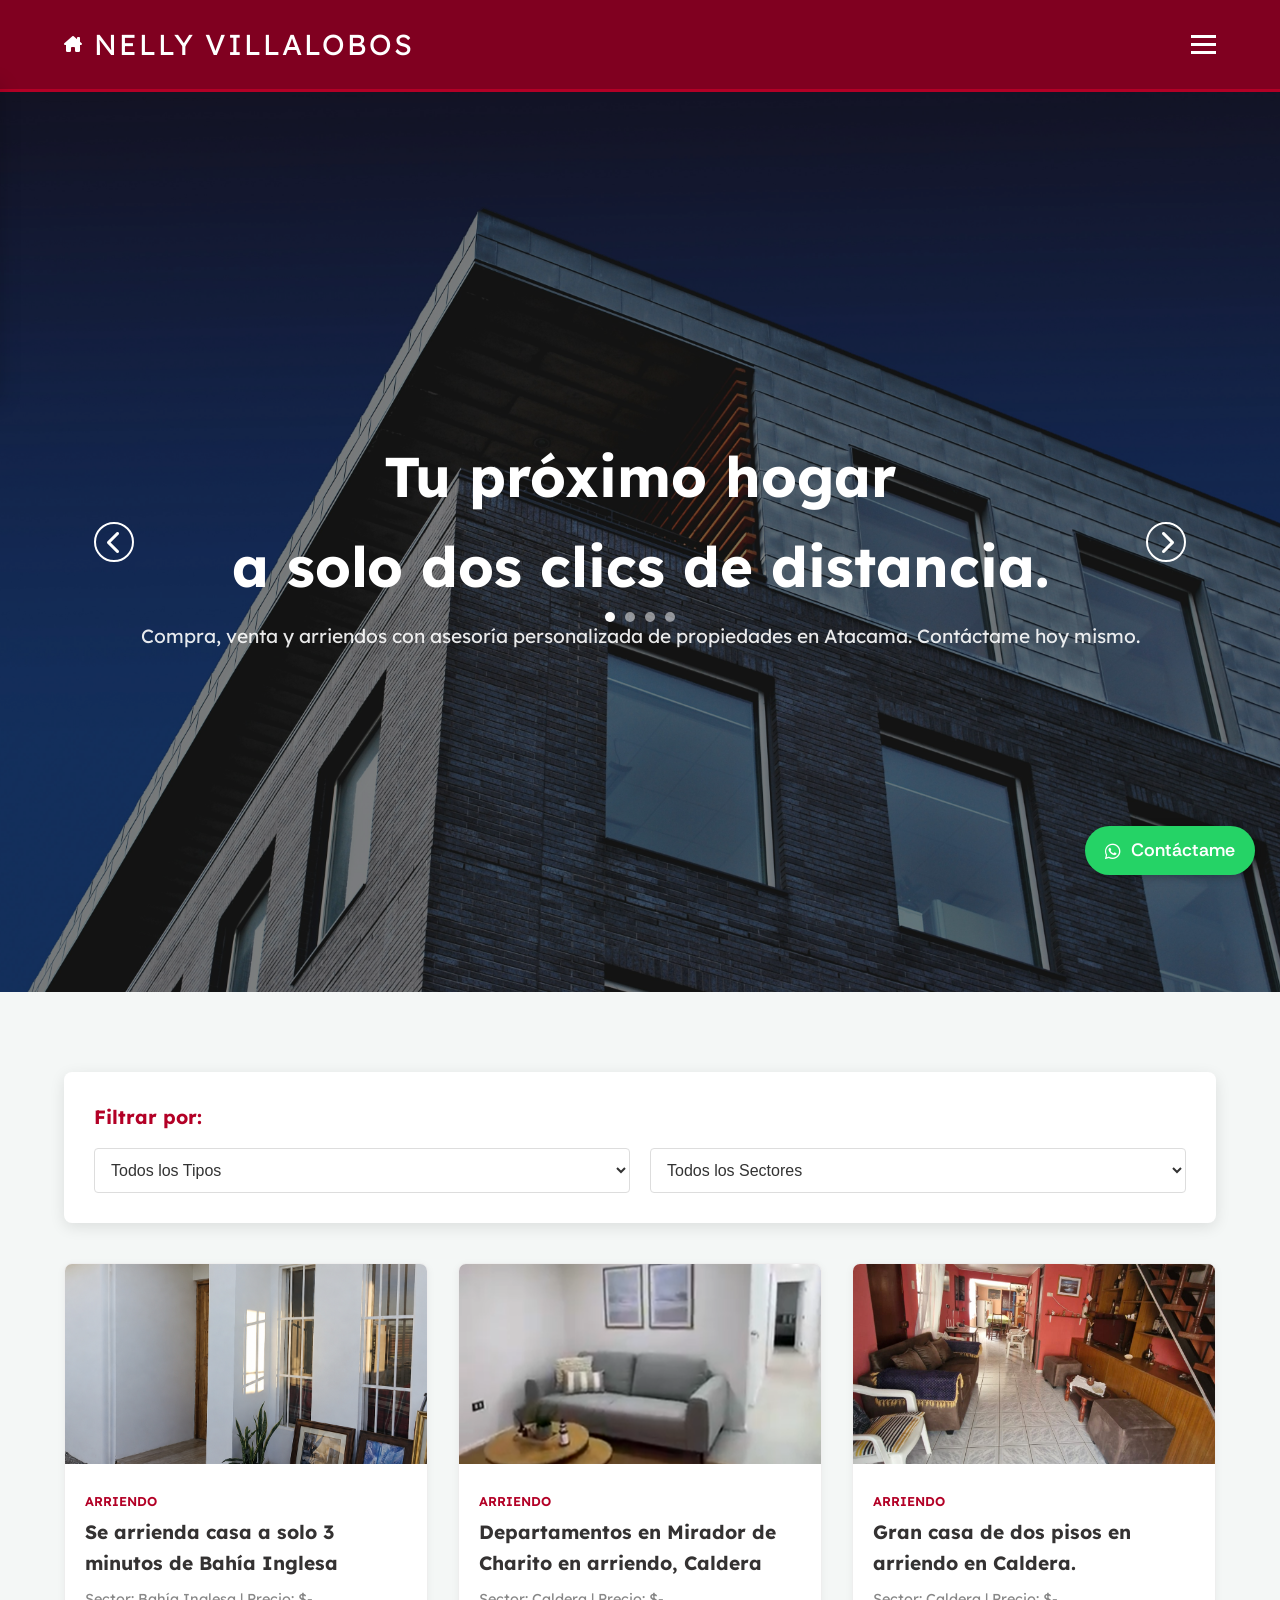
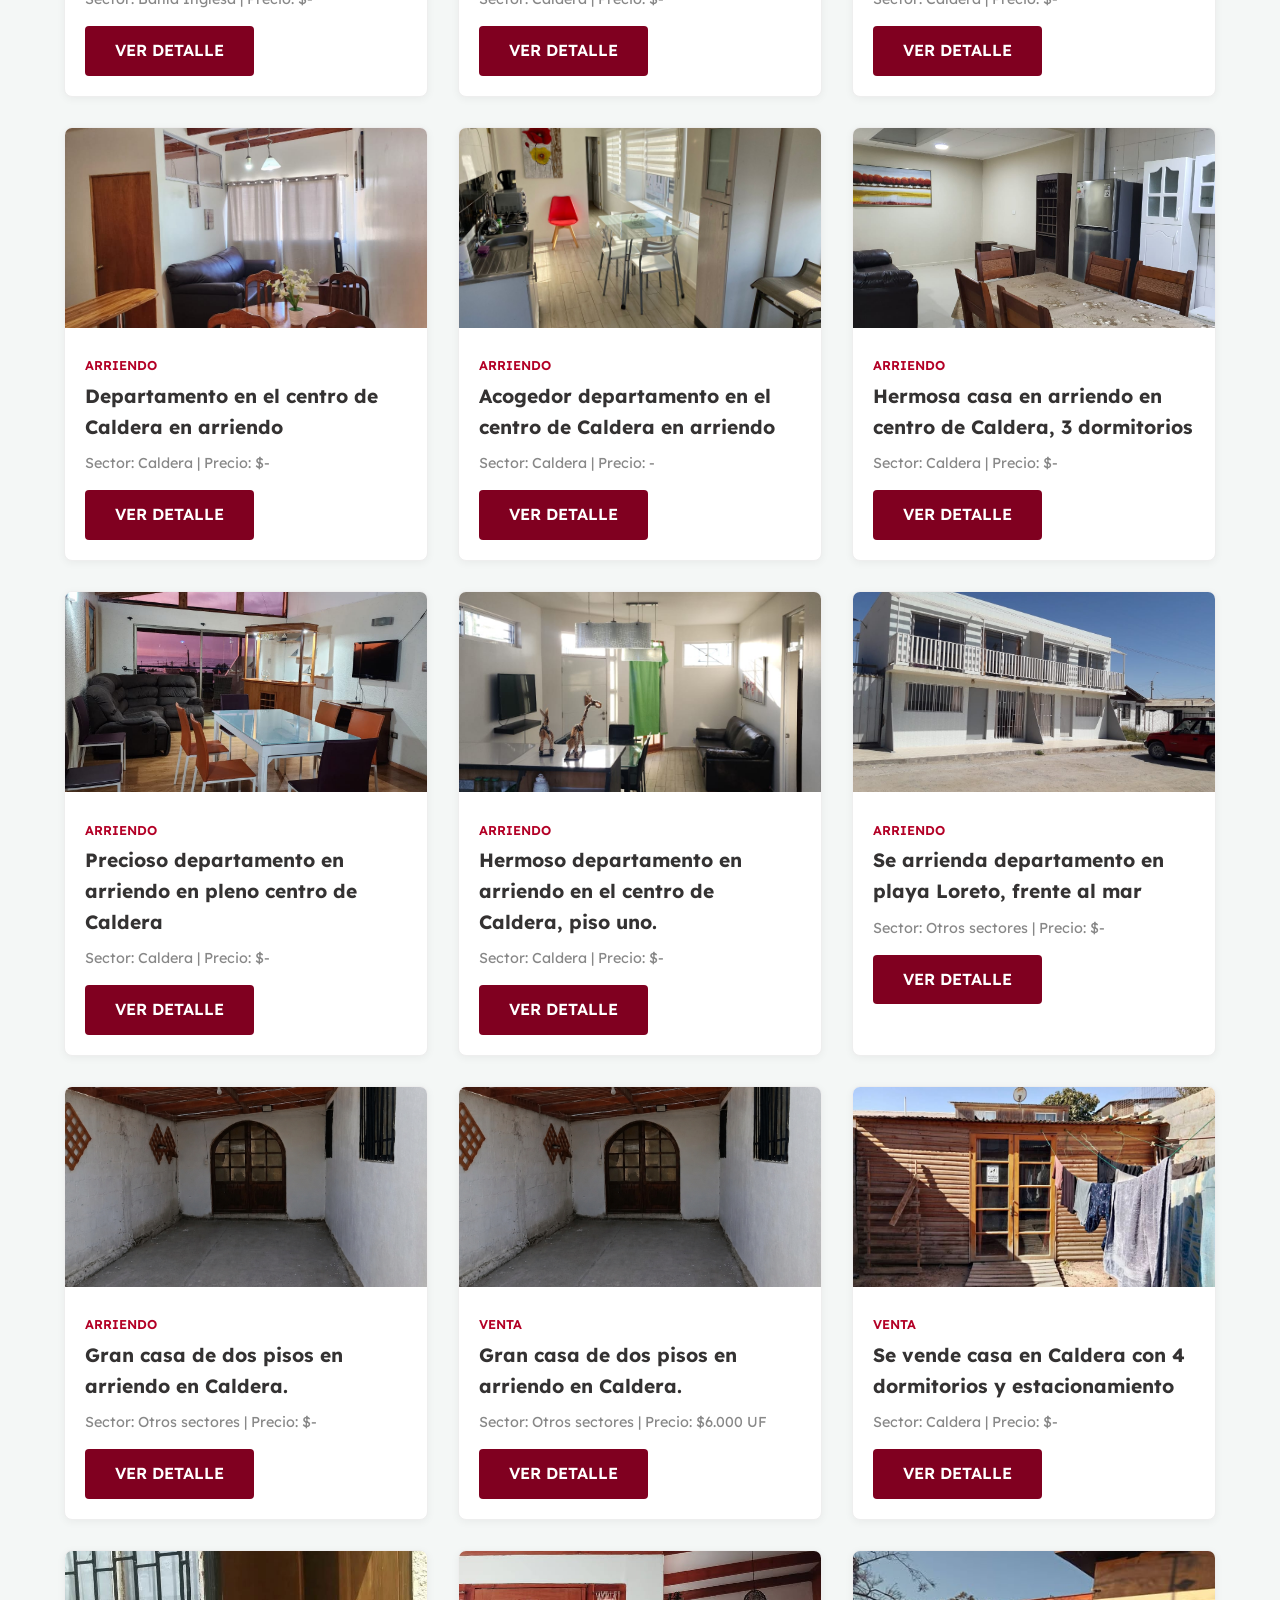
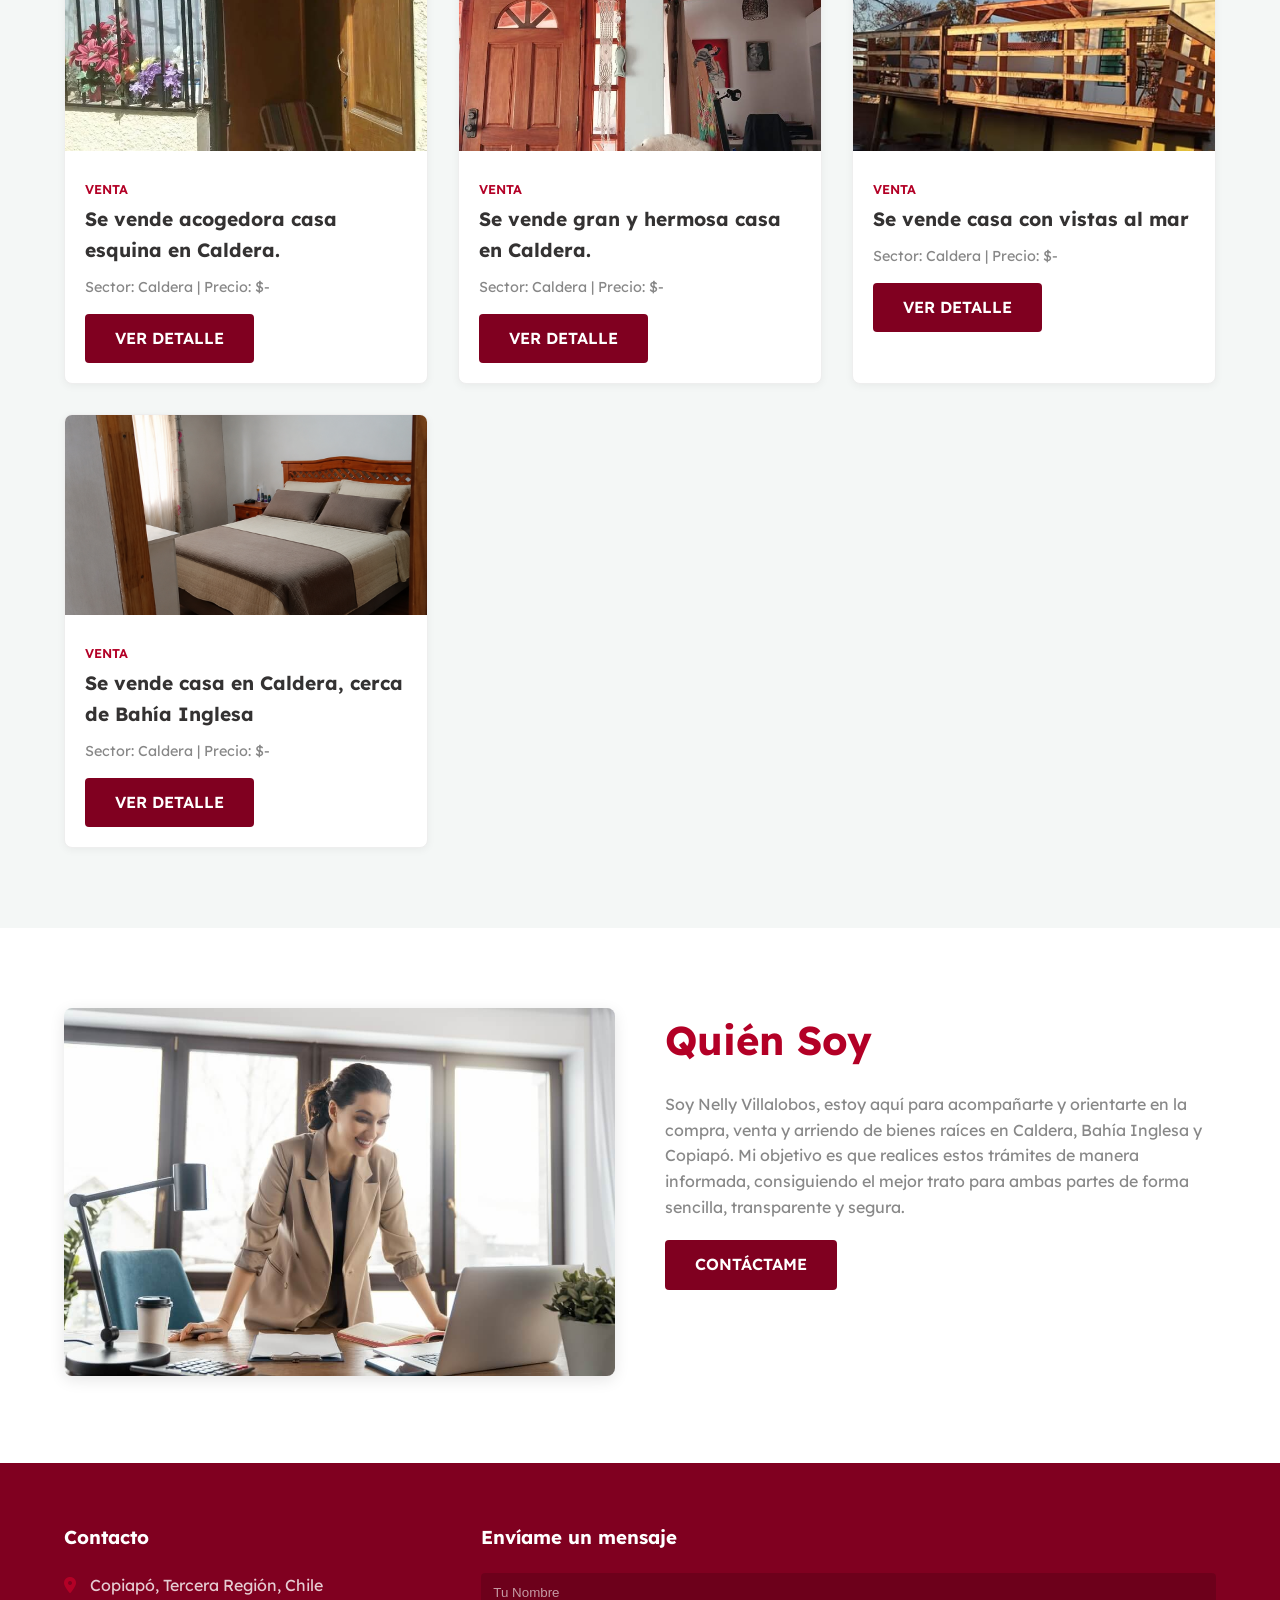
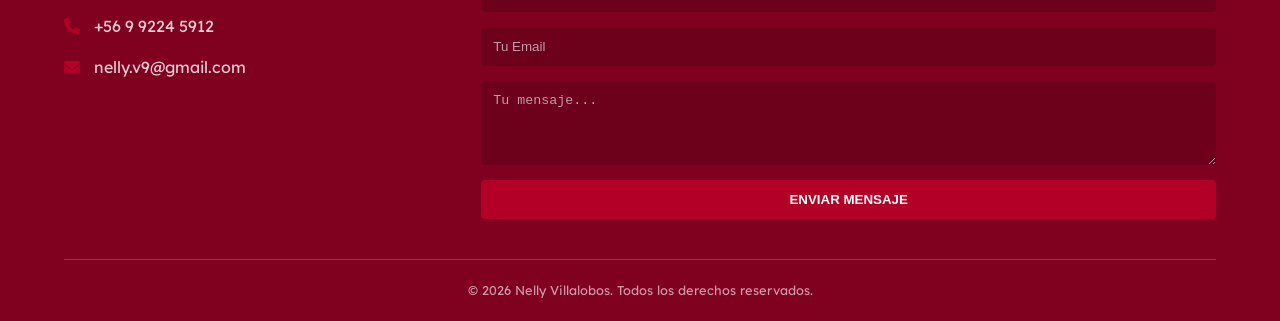
==== index.html @ 83e4e1dc "Se actualizaron las ventas y arriendos, se corrigieron las descripciones e imagenes" ====
<!doctype html>
<html lang="es">
  <head>
    <meta charset="UTF-8" />
    <meta name="viewport" content="width=device-width, initial-scale=1.0" />
    <title>
      Nelly Villalobos, corredora de propiedades en Caldera y Copiapó.
    </title>
    <meta
      name="description"
      content="Inmobiliaria en Atacama especializada en la venta y arriendo de propiedades en Copiapó, Caldera y Bahía Inglesa. Encuentra tu próximo hogar con nosotros."
    />
    <link rel="stylesheet" href="style.css" />
    <link
      rel="stylesheet"
      href="https://cdnjs.cloudflare.com/ajax/libs/font-awesome/6.0.0/css/all.min.css"
    />
    <link rel="preconnect" href="https://fonts.googleapis.com" />
    <link rel="preconnect" href="https://fonts.gstatic.com" crossorigin />
    <link
      href="https://fonts.googleapis.com/css2?family=Lexend:wght@100..900&display=swap"
      rel="stylesheet"
    />
    <link rel="preconnect" href="https://fonts.googleapis.com" />
    <link rel="preconnect" href="https://fonts.gstatic.com" crossorigin />
    <link
      href="https://fonts.googleapis.com/css2?family=Rethink+Sans:ital,wght@0,400..800;1,400..800&display=swap"
      rel="stylesheet"
    />
    <link rel="preconnect" href="https://fonts.googleapis.com" />
    <link rel="preconnect" href="https://fonts.gstatic.com" crossorigin />
    <link
      href="https://fonts.googleapis.com/css2?family=Poiret+One&display=swap"
      rel="stylesheet"
    />
    <link rel="preconnect" href="https://fonts.googleapis.com" />
    <link rel="preconnect" href="https://fonts.gstatic.com" crossorigin />
    <link
      href="https://fonts.googleapis.com/css2?family=Hammersmith+One&display=swap"
      rel="stylesheet"
    />
  </head>
  <body>
    <header class="main-header header-static">
      <div class="container container-header">
        <div class="logo">
          <span class="logo-icon"
            ><i class="fa-solid fa-house-chimney"></i
          ></span>
          <h1>Nelly Villalobos</h1>
        </div>

        <div class="hamburger">
          <span class="bar"></span>
          <span class="bar"></span>
          <span class="bar"></span>
        </div>

        <nav class="main-nav">
          <ul>
            <li><a href="index.html">Home</a></li>
            <li><a href="arriendo-compra.html">Compra o Arrienda</a></li>
            <li><a href="venta.html">Vende tu propiedad</a></li>
            <li><a href="quiensoy.html">Quién Soy</a></li>
            <li><a href="terminos.html">Términos y Condiciones</a></li>
            <li><a href="#contacto">CONTACTO</a></li>
          </ul>
        </nav>
      </div>
    </header>

    <main>
      <section
        class="hero-section"
        style="background-image: url(&quot;imagenes/hero1.jpg&quot;)"
      >
        <div class="container hero-content">
          <div class="hero-text">
            <h2>Tu próximo hogar <br />a solo dos clics de distancia.</h2>
            <p>
              Compra, venta y arriendos con asesoría personalizada de
              propiedades en Atacama. Contáctame hoy mismo.
            </p>
          </div>
          <div class="carousel-controls">
            <button id="prevBtn" class="carousel-btn">
              <i class="fa-solid fa-chevron-left"></i>
            </button>
            <button id="nextBtn" class="carousel-btn">
              <i class="fa-solid fa-chevron-right"></i>
            </button>
          </div>
          <div class="carousel-dots">
            <span class="dot active"></span>
            <span class="dot"></span>
            <span class="dot"></span>
            <span class="dot"></span>
          </div>
        </div>
      </section>

      <section id="propiedades" class="properties-section">
        <div class="container">
          <div class="filter-controls">
            <h3>Filtrar por:</h3>
            <div class="filter-group">
              <select id="tipoFiltro">
                <option value="todos">Todos los Tipos</option>
                <option value="venta">Venta</option>
                <option value="arriendo">Arriendo</option>
              </select>
              <select id="sectorFiltro">
                <option value="todos">Todos los Sectores</option>
                <option value="Copiapó">Copiapó</option>
                <option value="Caldera">Caldera</option>
                <option value="Bahía Inglesa">Bahía Inglesa</option>
                <option value="Bahía Inglesa">Otros sectores</option>
              </select>
            </div>
          </div>

          <div id="lista-propiedades" class="properties-grid"></div>
        </div>
      </section>

      <section id="info" class="info-section">
        <div class="container">
          <div class="info-content">
            <div class="info-image">
              <img
                src="imagenes/extras/imagen-trabajador.jpg"
                alt="Oficina de Vista Propiedades en Atacama"
              />
            </div>
            <div class="info-text">
              <h2>Quién Soy</h2>
              <p>
                Soy Nelly Villalobos, estoy aquí para acompañarte y orientarte
                en la compra, venta y arriendo de bienes raíces en Caldera,
                Bahía Inglesa y Copiapó. Mi objetivo es que realices estos
                trámites de manera informada, consiguiendo el mejor trato para
                ambas partes de forma sencilla, transparente y segura.
              </p>
              <a href="#contacto" class="btn-primary">Contáctame</a>
            </div>
          </div>
        </div>
      </section>
    </main>

    <footer id="contacto" class="main-footer">
      <div class="container footer-content">
        <div class="footer-info">
          <h3>Contacto</h3>
          <p>
            <i class="fa-solid fa-location-dot"></i> Copiapó, Tercera Región,
            Chile
          </p>
          <p><i class="fa-solid fa-phone"></i> +56 9 9224 5912</p>
          <p><i class="fa-solid fa-envelope"></i> nelly.v9@gmail.com</p>
        </div>
        <div class="footer-form">
          <h3>Envíame un mensaje</h3>
          <form>
            <input type="text" placeholder="Tu Nombre" required />
            <input type="email" placeholder="Tu Email" required />
            <textarea placeholder="Tu mensaje..." rows="4" required></textarea>
            <button type="submit" class="btn-secondary">Enviar Mensaje</button>
          </form>
        </div>
      </div>
      <div class="container footer-bottom">
        <p>&copy; 2026 Nelly Villalobos. Todos los derechos reservados.</p>
      </div>
    </footer>
    <a
      href="https://wa.me/56992245912?text=Hola!%20Me%20gustaría%20más%20información"
      class="whatsapp-float"
      target="_blank"
    >
      <i class="fa-brands fa-whatsapp"></i>
      <span class="whatsapp-text">Contáctame</span>
    </a>

    <script src="script.js"></script>
  </body>
</html>
---- style.css ----
/* ==========================================
   1. VARIABLES GLOBALES & RESETEO
   ========================================== */
:root {
  --primary-red: #800020; /* Rojo Borgoña elegante */
  --secondary-red: #b30026;
  --white: #ffffff;
  --black: #333333;
  --gray-light: #f4f7f6;
  --gray-medium: #888888;
  --transition: all 0.3s ease;
}

* {
  margin: 0;
  padding: 0;
  box-sizing: border-box;
}

body {
  font-family: "Lexend", sans-serif;
  color: var(--black);
  line-height: 1.6;
  scroll-behavior: smooth;
  background-color: var(--white);
}

a {
  text-decoration: none;
  color: inherit;
  transition: var(--transition);
}

ul {
  list-style: none;
}

h1,
h2,
h3 {
  font-family: "Lexend", sans-serif;
  font-weight: 700;
  color: var(--secondary-red);
}

/* CONTENEDOR GENERAL */
.container {
  width: 90%;
  max-width: 1200px;
  margin: 0 auto;
}

/* ==========================================
   2. CABECERA & NAVEGACIÓN
   ========================================== */
.main-header {
  position: absolute;
  top: 0;
  left: 0;
  width: 100%;
  z-index: 1000;
  padding: 30px 0;
  color: var(--white);
  background: transparent;
  transition: var(--transition);
}

.header-static {
  position: relative !important;
  background-color: var(--primary-red) !important;
  color: var(--white);
  border-bottom: 3px solid var(--secondary-red);
  transition: var(--transition);
}

.header-static .logo h1 {
  color: var(--white);
}

.container-header {
  display: flex;
  justify-content: space-between;
  align-items: center;
}

.logo {
  display: flex;
  align-items: center;
  gap: 12px;
}

.logo-link {
  display: flex;
  align-items: center;
}

.logo-img {
  height: 55px;
  width: auto;
  display: block;
}

.logo h1 {
  font-family: "Lexend", sans-serif;
  font-size: 1.8rem;
  font-weight: 400;
  color: var(--white);
  letter-spacing: 2px;
  text-transform: uppercase;
  line-height: 1;
}

.main-nav ul {
  display: flex;
  gap: 30px;
}

.main-nav a {
  font-size: 0.7rem;
  text-transform: uppercase;
  letter-spacing: 1px;
  font-weight: 600;
  color: var(--white);
}

.main-nav a:hover,
.main-nav a.active {
  color: var(--secondary-red);
  border-bottom: 2px solid var(--secondary-red);
}

/* ==========================================
   3. SECCIÓN HERO / BANNER PRINCIPAL
   ========================================== */
.hero-section {
  position: relative;
  height: 100vh;
  background-size: cover;
  background-position: center;
  background-color: var(--primary-red);
  background-image: url("imagenes/imagen-hero1.jpeg");
  transition: background-image 1s ease-in-out;
  display: flex;
  justify-content: center;
  align-items: center;
  text-align: center;
  color: var(--white);
}

.hero-section::before {
  content: "";
  position: absolute;
  top: 0;
  left: 0;
  width: 100%;
  height: 100%;
  background: rgba(0, 0, 0, 0.5);
}

.hero-content {
  position: relative;
  z-index: 10;
}

.hero-text h2 {
  font-size: 3.5rem;
  color: var(--white);
  margin-bottom: 10px;
  font-weight: 700;
}

.hero-text p {
  font-size: 1.2rem;
  font-weight: 400;
  opacity: 0.9;
}

/* Controles y Puntos del Carrusel */
.carousel-controls {
  position: absolute;
  top: 50%;
  width: 100%;
  left: 0;
  transform: translateY(-50%);
  display: flex;
  justify-content: space-between;
  padding: 0 30px;
}

.carousel-btn {
  background: transparent;
  border: 2px solid var(--white);
  color: var(--white);
  font-size: 1.5rem;
  width: 40px;
  height: 40px;
  border-radius: 50%;
  cursor: pointer;
  display: flex;
  align-items: center;
  justify-content: center;
  transition: var(--transition);
}

.carousel-btn:hover {
  background: var(--white);
  color: var(--black);
}

.carousel-dots {
  position: absolute;
  bottom: 30px;
  left: 50%;
  transform: translateX(-50%);
  display: flex;
  gap: 10px;
}

.dot {
  width: 10px;
  height: 10px;
  background: rgba(255, 255, 255, 0.5);
  border-radius: 50%;
  cursor: pointer;
  transition: var(--transition);
}

.dot.active {
  background: var(--white);
}

/* ==========================================
   4. SECCIÓN DE FILTROS Y PROPIEDADES
   ========================================== */
.properties-section {
  padding: 80px 0;
  background-color: var(--gray-light);
}

.filter-controls {
  background: var(--white);
  padding: 30px;
  border-radius: 8px;
  box-shadow: 0 4px 15px rgba(0, 0, 0, 0.1);
  margin-bottom: 40px;
}

.filter-controls h3 {
  margin-bottom: 15px;
  font-size: 1.2rem;
}

.filter-group {
  display: flex;
  gap: 20px;
}

.filter-group select {
  flex: 1;
  padding: 12px;
  border: 1px solid #ddd;
  border-radius: 4px;
  font-size: 1rem;
  color: var(--black);
  background: var(--white);
}

.properties-grid {
  display: grid;
  grid-template-columns: repeat(auto-fill, minmax(300px, 1fr));
  gap: 30px;
}

.property-card {
  background: var(--white);
  border-radius: 8px;
  box-shadow: 0 2px 8px rgba(0, 0, 0, 0.05);
  overflow: hidden;
  transition:
    transform 0.4s cubic-bezier(0.175, 0.885, 0.32, 1.275),
    box-shadow 0.3s ease;
  border: 1px solid #eee;
}

.property-card:hover {
  transform: translateY(-5px);
  box-shadow: 0 10px 20px rgba(0, 0, 0, 0.1);
}

.property-card img {
  width: 100%;
  height: 200px;
  object-fit: cover;
}

.property-card-content {
  padding: 20px;
}

.property-type {
  color: var(--secondary-red);
  font-weight: 600;
  text-transform: uppercase;
  font-size: 0.8rem;
  margin-bottom: 5px;
}

.property-card h3 {
  font-size: 1.2rem;
  margin-bottom: 10px;
  color: rgb(52, 50, 50);
}

.property-meta {
  font-size: 0.9rem;
  color: var(--gray-medium);
  margin-bottom: 15px;
}

/* ==========================================
   5. SECCIÓN INFO & PÁGINAS INTERNAS
   ========================================== */
.info-section {
  padding: 80px 0;
  background-color: var(--white);
}

.info-content {
  display: grid;
  grid-template-columns: 1fr 1fr;
  gap: 50px;
  align-items: start; /* CORREGIDO: Alinea la imagen arriba junto al título */
}

.info-image img {
  width: 100%;
  border-radius: 8px;
  box-shadow: 0 4px 15px rgba(0, 0, 0, 0.1);
}

.info-text h2 {
  font-size: 2.5rem;
  margin-bottom: 20px;
}

.info-text p {
  margin-bottom: 20px;
  color: var(--gray-medium);
}

.compra-section,
.arriendo-section,
.quienes-section {
  padding: 80px 0;
}

.compra-container,
.arriendo-container {
  max-width: 900px;
  text-align: center;
  margin: 0 auto;
}

.compra-intro,
.arriendo-intro {
  font-size: 1.1rem;
  color: var(--gray-medium);
  margin-bottom: 30px;
  line-height: 1.8;
}

.arriendo-section {
  background-color: #f4f7f9;
}

.quienes-section {
  background-color: var(--white);
}

.quienes-grid {
  display: grid;
  grid-template-columns: 1fr 1fr;
  gap: 60px;
  align-items: start; /* CORREGIDO: Alinea la imagen arriba junto al título */
}

.quienes-imagen img {
  width: 100%;
  border-radius: 12px;
  box-shadow: 0 15px 30px rgba(0, 0, 0, 0.1);
}

/* Listas con viñetas personalizadas */
.lista-servicios {
  text-align: left;
  display: inline-block;
  list-style: none;
  margin: 20px 0;
}

.lista-servicios li {
  margin-bottom: 15px;
  padding-left: 30px;
  position: relative;
  line-height: 1.5;
}

.lista-servicios li::before {
  content: "✓";
  position: absolute;
  left: 0;
  color: var(--secondary-red);
  font-weight: bold;
  font-size: 1.2rem;
}

.lista-servicios li strong {
  color: var(--primary-red);
}

/* ==========================================
   6. SECCIÓN DETALLE DE PROPIEDAD
   ========================================== */
.detalle-container {
  padding: 100px 0;
}

.detalle-grid {
  display: grid;
  grid-template-columns: 1.2fr 1fr;
  gap: 40px;
  align-items: start;
}

.detalle-imagen img {
  width: 100%;
  max-height: 500px;
  object-fit: cover;
  border-radius: 12px;
  box-shadow: 0 10px 30px rgba(0, 0, 0, 0.1);
}

.detalle-info h1 {
  font-size: 2.2rem;
  margin-bottom: 15px;
}

.detalle-desc {
  font-size: 0.95rem;
  color: #333;
  margin-bottom: 20px;
  line-height: 1.6;
}

.precio-destacado {
  font-size: 1.5rem;
  color: var(--secondary-red);
  font-weight: bold;
  margin-bottom: 20px;
}

/* Ficha técnica */
.lista-caracteristicas {
  list-style: none;
  padding: 0;
  margin-bottom: 25px;
  border-top: 1px solid #eaeaea;
}

.lista-caracteristicas li {
  padding: 10px 0;
  border-bottom: 1px solid #eaeaea;
  font-size: 0.95rem;
  display: flex;
  justify-content: space-between;
}

.lista-caracteristicas strong {
  color: var(--primary-red);
  font-weight: 600;
  text-transform: uppercase;
  font-size: 0.8rem;
  letter-spacing: 0.5px;
}

.lista-caracteristicas span {
  color: #444;
  font-weight: 500;
}

.detalle-precio-box {
  background-color: var(--gray-light);
  padding: 12px 20px;
  border-radius: 6px;
  display: flex;
  justify-content: space-between;
  align-items: center;
  margin-bottom: 25px;
  border-left: 4px solid var(--primary-red);
}

.precio-label {
  font-weight: 600;
  text-transform: uppercase;
  font-size: 0.9rem;
  color: #333;
}

.precio-valor {
  font-size: 1.3rem;
  font-weight: 700;
  color: var(--primary-red);
}

/* ==========================================
   7. FOOTER & BOTONES
   ========================================== */
.main-footer {
  background-color: var(--primary-red);
  color: var(--white);
  padding: 60px 0 20px;
}

.main-footer h3 {
  color: var(--white);
  margin-bottom: 20px;
}

.footer-content {
  display: grid;
  grid-template-columns: 1fr 2fr;
  gap: 50px;
  margin-bottom: 40px;
}

.footer-info p {
  margin-bottom: 15px;
  color: rgba(255, 255, 255, 0.8);
}

.footer-info p i {
  margin-right: 10px;
  color: var(--secondary-red);
}

.footer-form form {
  display: flex;
  flex-direction: column;
  gap: 15px;
}

.footer-form input,
.footer-form textarea {
  padding: 12px;
  border-radius: 4px;
  border: none;
  background: rgba(0, 0, 0, 0.15);
  color: var(--white);
}

.footer-form input::placeholder,
.footer-form textarea::placeholder {
  color: rgba(255, 255, 255, 0.6);
}

.footer-bottom {
  border-top: 1px solid rgba(255, 255, 255, 0.2);
  padding-top: 20px;
  text-align: center;
  font-size: 0.8rem;
  color: rgba(255, 255, 255, 0.6);
}

/* Botones */
.btn-primary {
  display: inline-block;
  padding: 12px 30px;
  background-color: var(--primary-red);
  color: var(--white);
  border-radius: 4px;
  font-weight: 600;
  text-transform: uppercase;
  border: none;
  cursor: pointer;
}

.btn-primary:hover {
  background-color: var(--secondary-red);
}

.btn-secondary {
  display: inline-block;
  padding: 12px 30px;
  background-color: var(--secondary-red);
  color: var(--white);
  border-radius: 4px;
  font-weight: 600;
  border: none;
  cursor: pointer;
  text-transform: uppercase;
}

.btn-secondary:hover {
  background-color: var(--white);
  color: var(--primary-red);
}

.btn-container {
  margin-top: 30px;
}

/* Botón flotante de WhatsApp */
.whatsapp-float {
  position: fixed;
  bottom: 25px;
  right: 25px;
  background-color: #25d366;
  color: white;
  padding: 10px 20px;
  border-radius: 50px;
  display: flex;
  align-items: center;
  gap: 10px;
  text-decoration: none;
  font-size: 18px;
  font-weight: 600;
  box-shadow: 2px 2px 10px rgba(0, 0, 0, 0.3);
  z-index: 1000;
  transition: transform 0.3s ease;
}

.whatsapp-float:hover {
  transform: scale(1.05);
}

.whatsapp-text {
  font-family: "Rethink Sans", sans-serif;
}

/* ==========================================
   8. MEDIA QUERIES (DISEÑO RESPONSIVE Y HAMBURGUESA A 1303px)
   ========================================== */
.hamburger {
  display: none;
  cursor: pointer;
}

.bar {
  display: block;
  width: 25px;
  height: 3px;
  margin: 5px auto;
  background-color: var(--white);
  transition: 0.3s;
}

/* El menú hamburguesa se activa ahora desde los 1303px hacia abajo */
@media (max-width: 1303px) {
  .hamburger {
    display: block;
  }

  .main-nav {
    position: absolute;
    left: -100%;
    top: 75px;
    flex-direction: column;
    background-color: var(--primary-red);
    width: 100%;
    text-align: center;
    transition: 0.3s ease;
    box-shadow: 0 10px 20px rgba(0, 0, 0, 0.2);
    border-bottom: 3px solid var(--secondary-red);
  }

  .main-nav.active {
    left: 0;
  }

  .main-nav ul {
    display: flex;
    flex-direction: column;
    gap: 20px;
    padding: 30px 20px;
  }

  .main-nav a {
    font-size: 0.9rem;
  }
}

/* Ajustes específicos para celulares (tamaños menores a 768px) */
@media (max-width: 768px) {
  .main-header {
    height: 60px;
    padding: 12px 0;
  }

  .main-nav {
    top: 60px; /* Alineado al nuevo alto del header móvil */
  }

  /* Reducción sutil del tamaño de letra del título para que no se salga */
  .logo h1 {
    font-size: 1.15rem;
    letter-spacing: 1px;
  }

  .logo-img {
    height: 42px; /* Logo ligeramente más compacto en móvil para cuidar espacio vertical */
  }

  /* Ocultar flechas del hero en móvil */
  .carousel-controls {
    display: none !important;
  }

  .carousel-dots {
    display: none;
  }

  /* Reordenar grillas a 1 sola columna */
  .info-content,
  .quienes-grid {
    grid-template-columns: 1fr;
    gap: 30px;
  }

  .quienes-imagen {
    order: -1;
  }

  .footer-content {
    grid-template-columns: 1fr;
    gap: 30px;
  }

  .detalle-grid {
    grid-template-columns: 1fr;
    gap: 25px;
  }

  .detalle-container {
    padding: 40px 0;
  }
}

/* ==========================================
   ESTILOS SLIDER MANUAL EN DETALLE DE PROPIEDAD
   ========================================== */
.detalle-imagen-slider {
  position: relative;
  width: 100%;
}

.slider-container {
  position: relative;
  width: 100%;
  border-radius: 12px;
  overflow: hidden;
  box-shadow: 0 10px 30px rgba(0, 0, 0, 0.1);
  background-color: #000; /* Fondo oscuro por si carga lento */
}

.slider-container img {
  width: 100%;
  max-height: 500px;
  object-fit: cover;
  display: block;
  transition: opacity 0.3s ease;
}

/* Flechas de control manual */
.detalle-slider-btn {
  position: absolute;
  top: 50%;
  transform: translateY(-50%);
  background-color: rgba(0, 0, 0, 0.5);
  color: var(--white);
  border: 2px solid var(--white);
  width: 45px;
  height: 45px;
  border-radius: 50%;
  cursor: pointer;
  display: flex;
  align-items: center;
  justify-content: center;
  font-size: 1.2rem;
  transition: var(--transition);
  z-index: 10;
}

.detalle-slider-btn:hover {
  background-color: var(--primary-red);
  border-color: var(--primary-red);
}

.prev-btn {
  left: 15px;
}

.next-btn {
  right: 15px;
}

/* Contador de fotos (ej: 1 / 3) flotando abajo a la derecha */
.slider-counter {
  position: absolute;
  bottom: 15px;
  right: 15px;
  background-color: rgba(0, 0, 0, 0.7);
  color: var(--white);
  padding: 5px 12px;
  border-radius: 20px;
  font-size: 0.85rem;
  font-weight: 600;
  letter-spacing: 1px;
  z-index: 10;
}
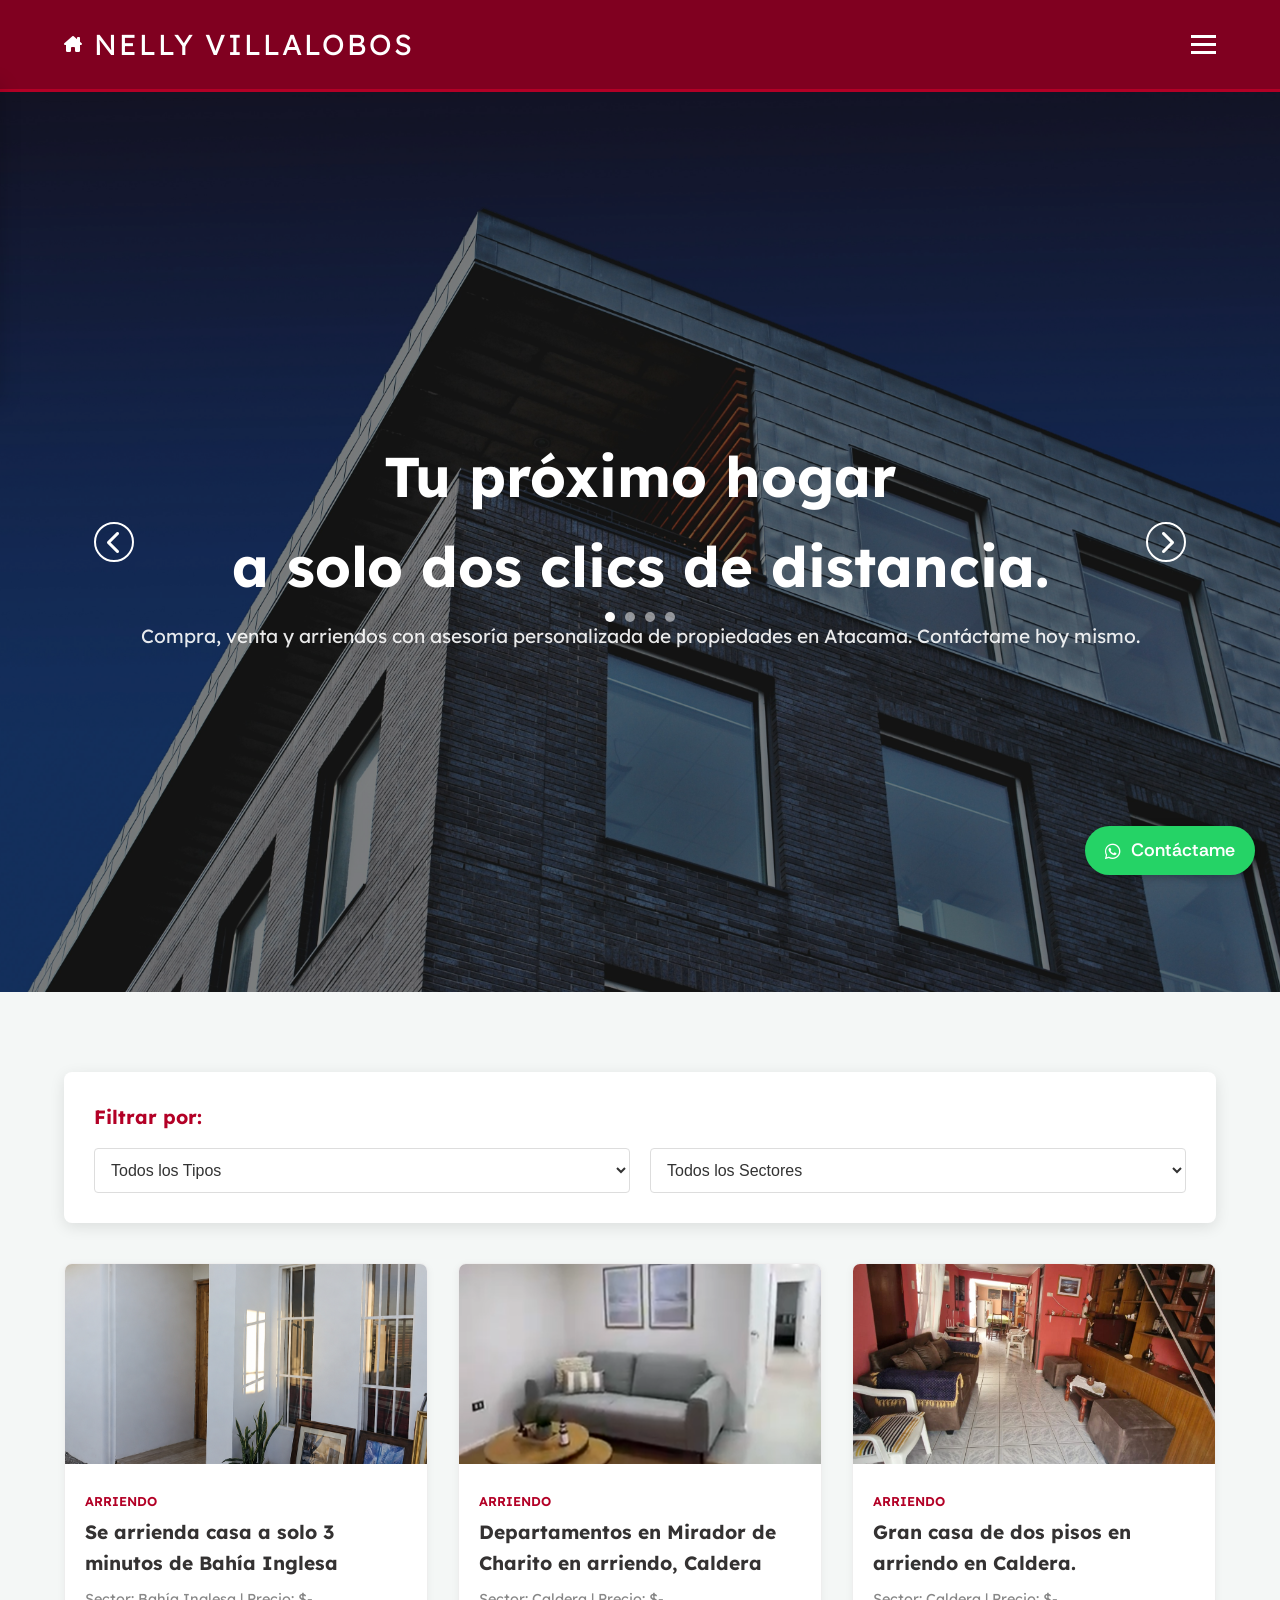
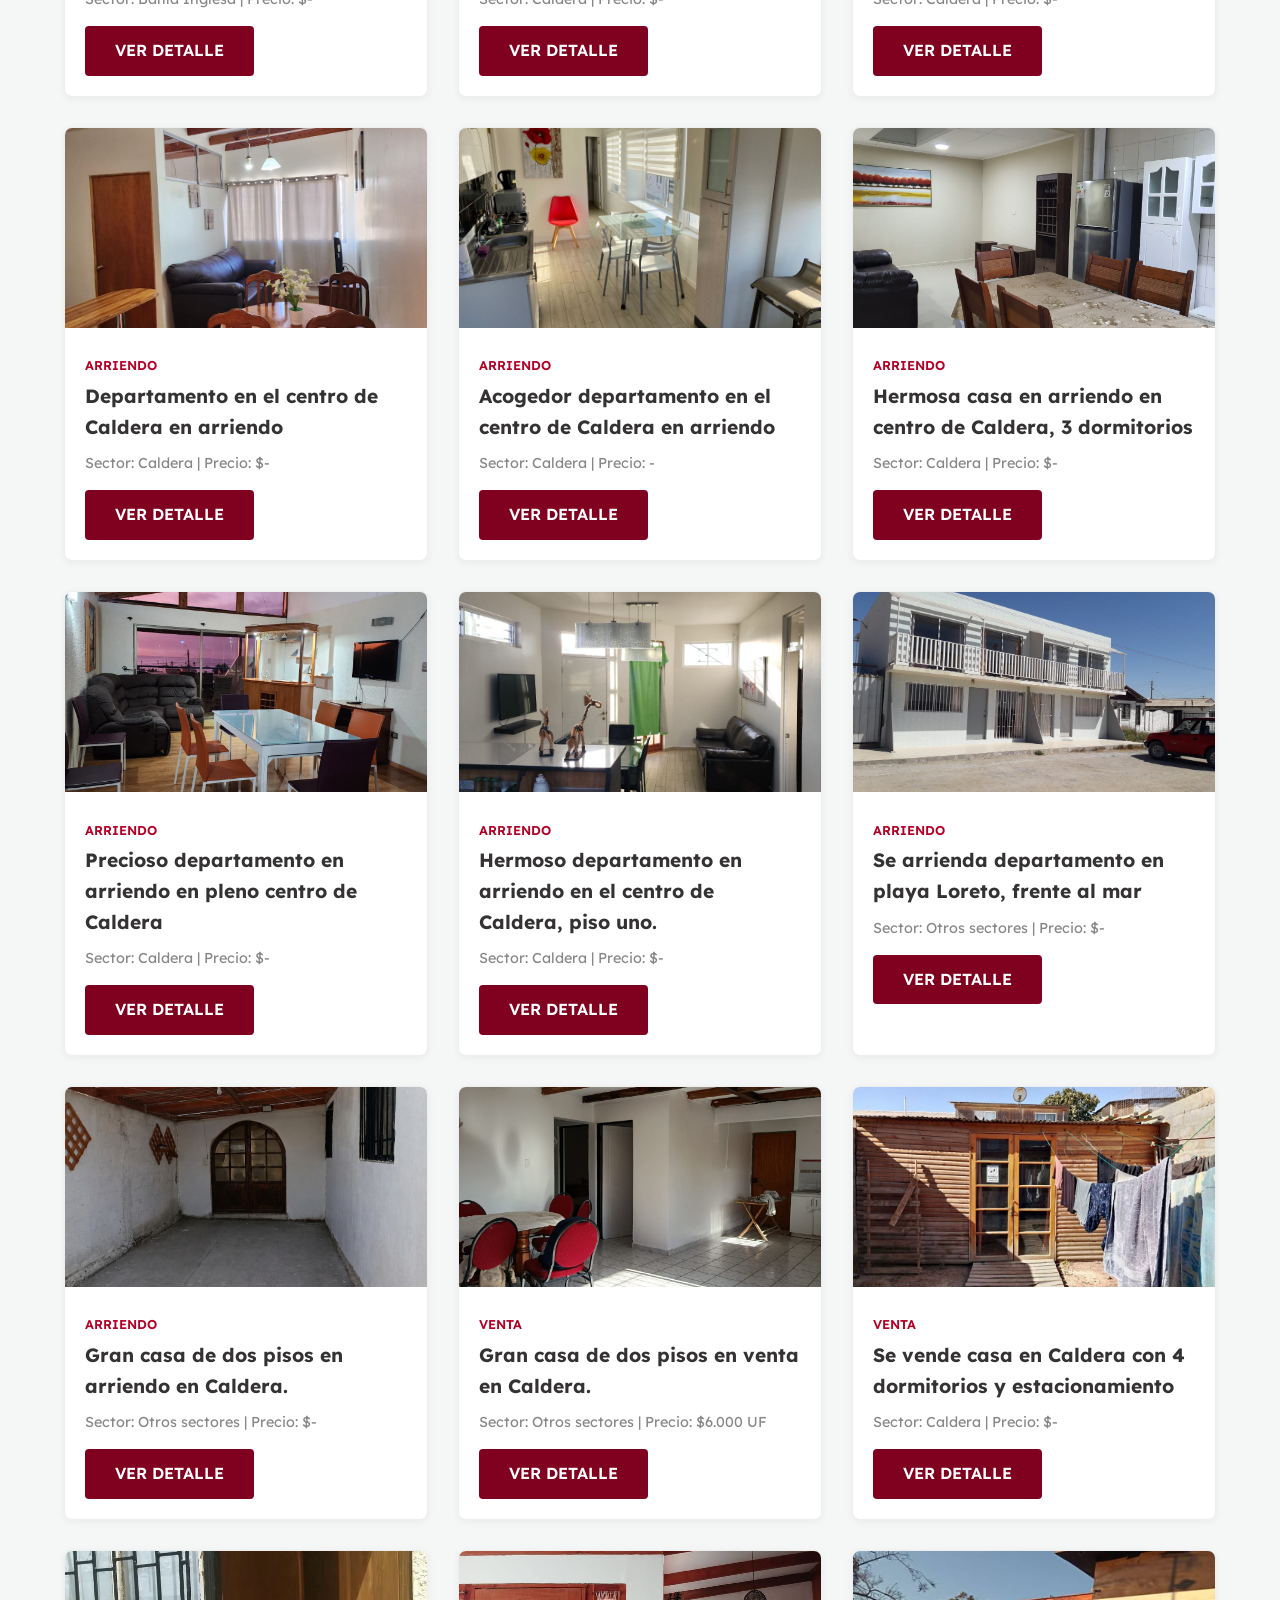
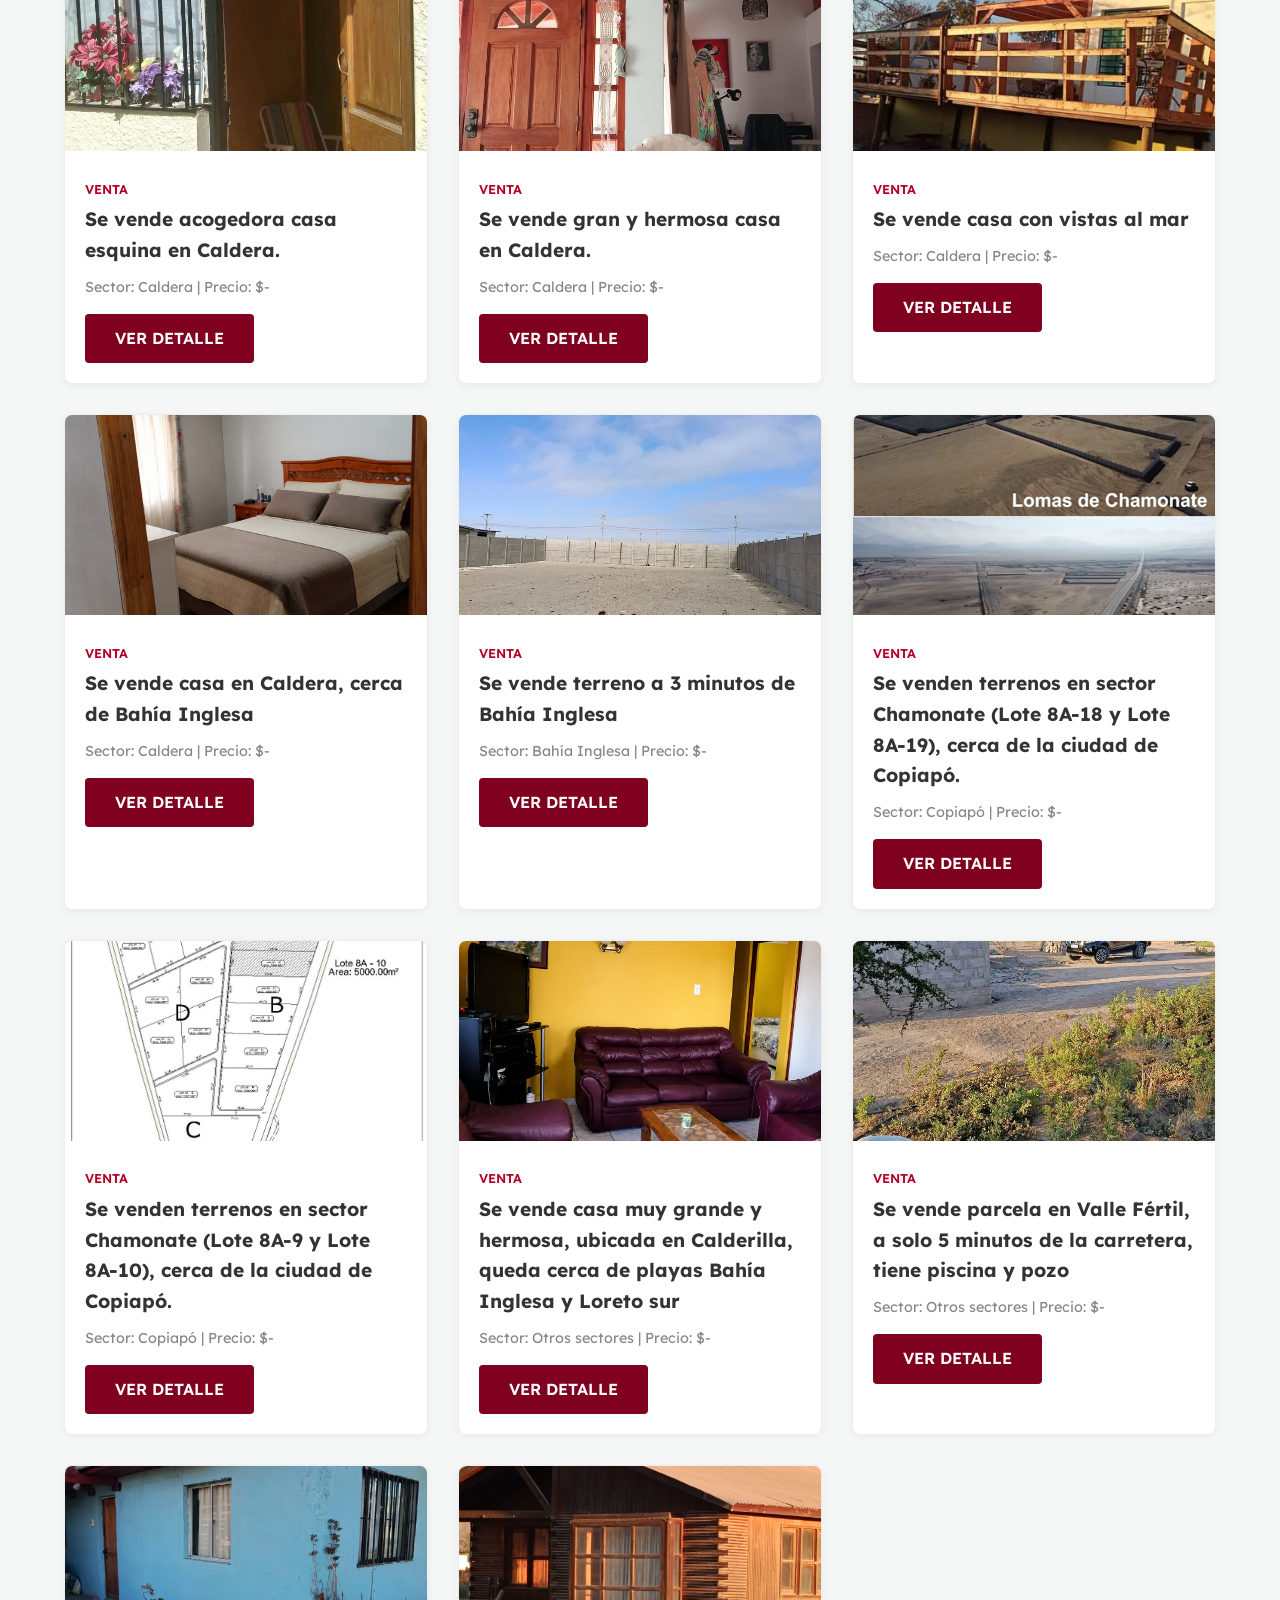
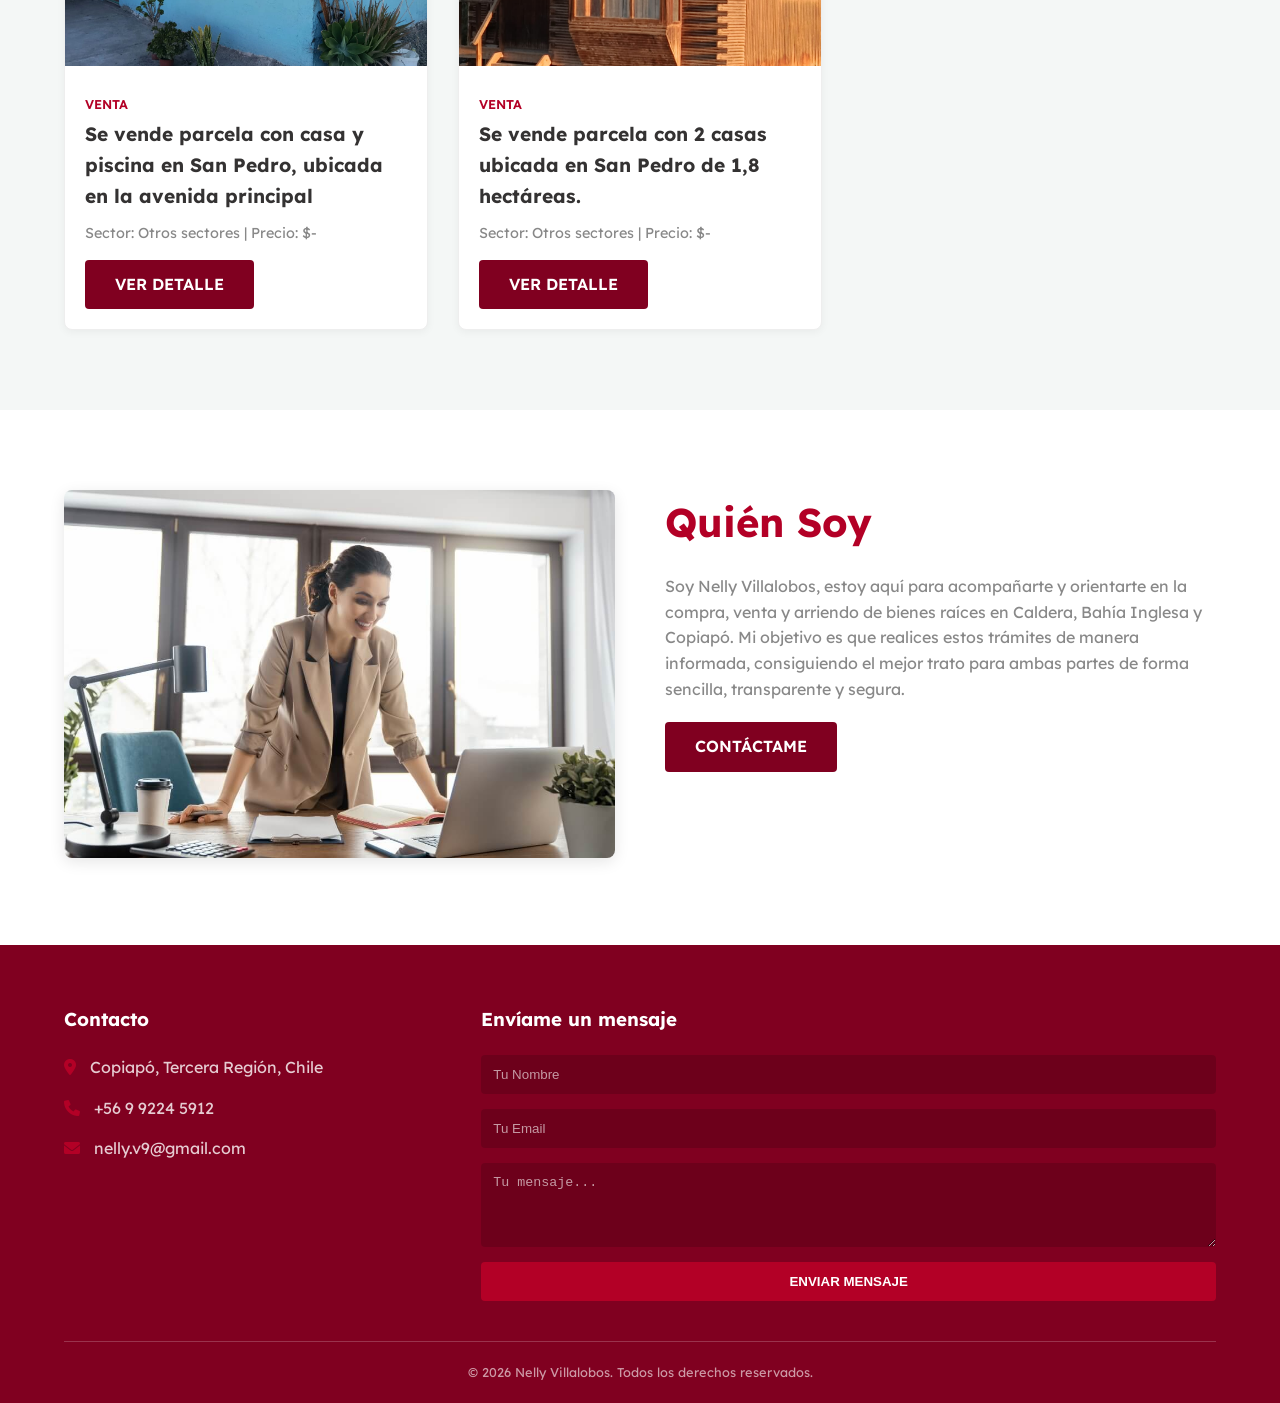
==== commit 5e097639: "Se actualizó el proyecto, se corriegieron errores" ====
--- a/index.html
+++ b/index.html
@@ -114,7 +114,8 @@
                 <option value="Copiapó">Copiapó</option>
                 <option value="Caldera">Caldera</option>
                 <option value="Bahía Inglesa">Bahía Inglesa</option>
-                <option value="Bahía Inglesa">Otros sectores</option>
+                <!-- CORREGIDO: Se cambió el value para que apunte correctamente a Otros sectores -->
+                <option value="Otros sectores">Otros sectores</option>
               </select>
             </div>
           </div>
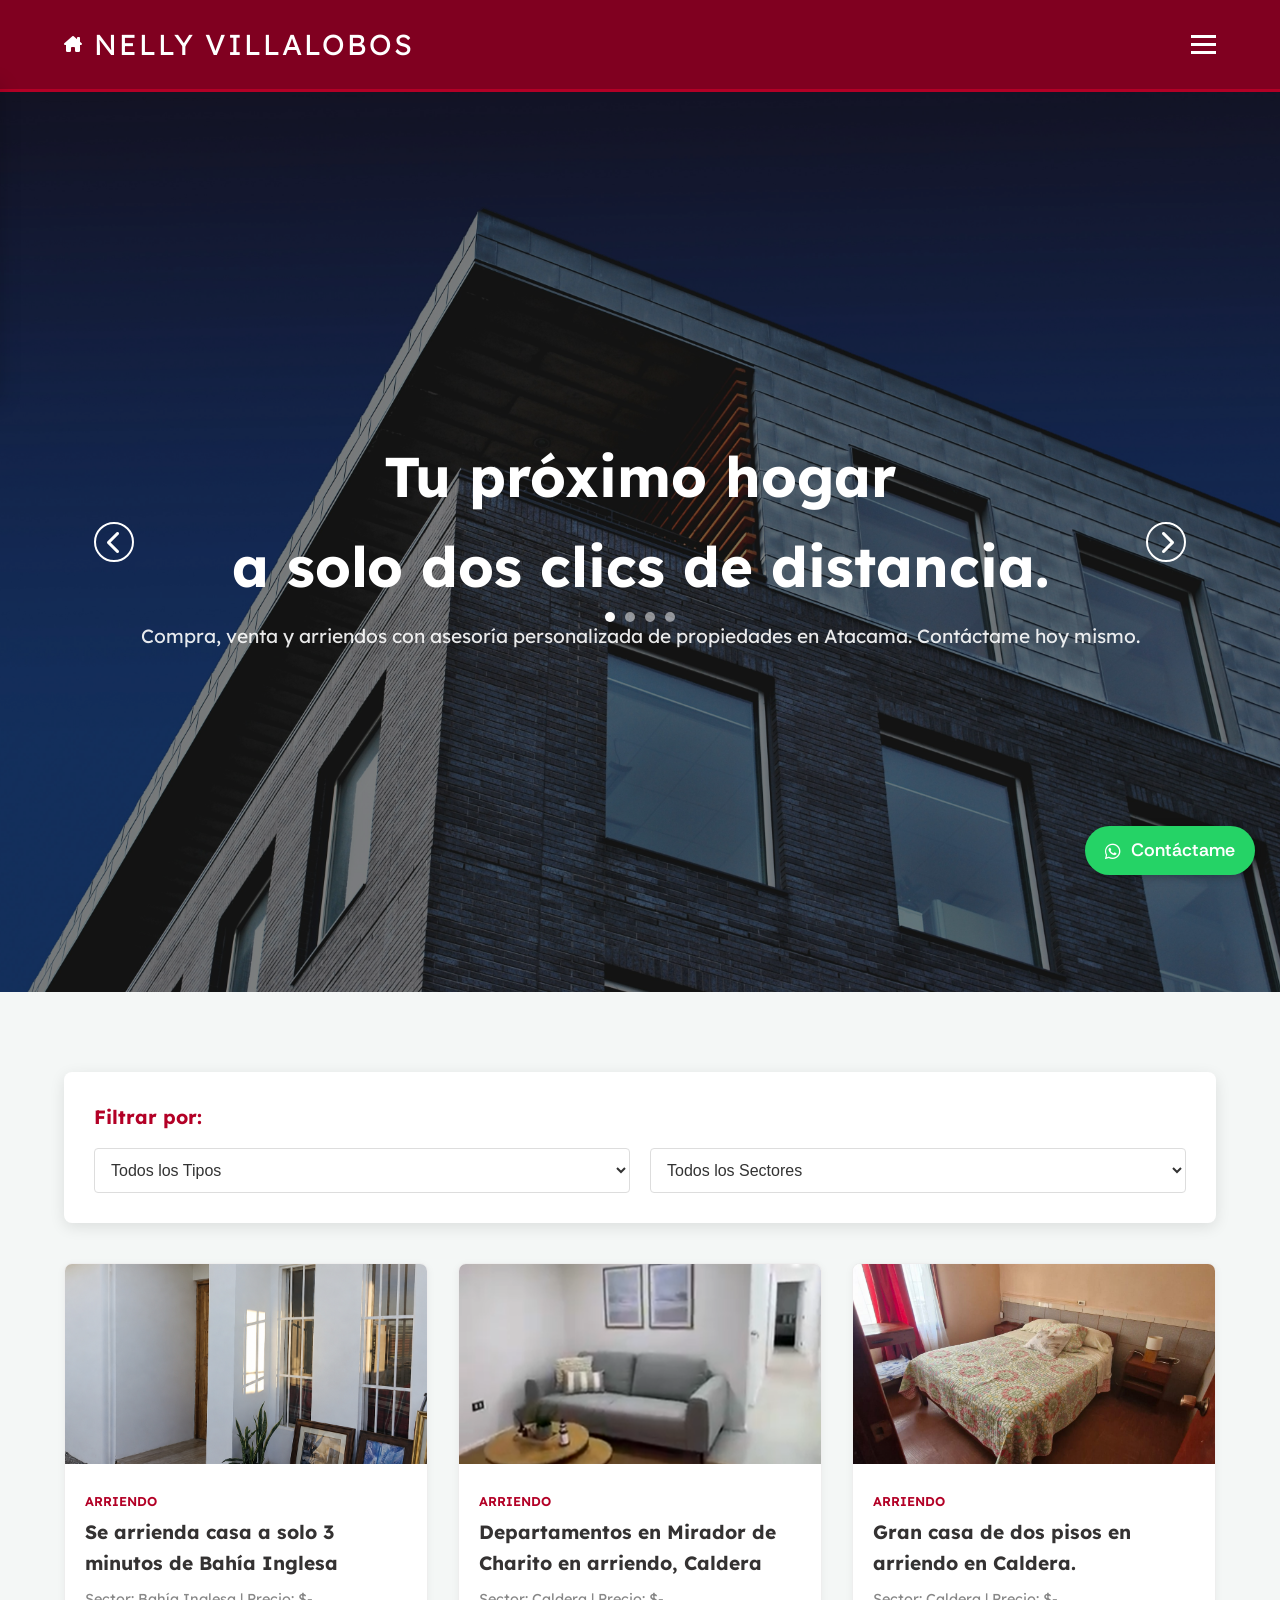
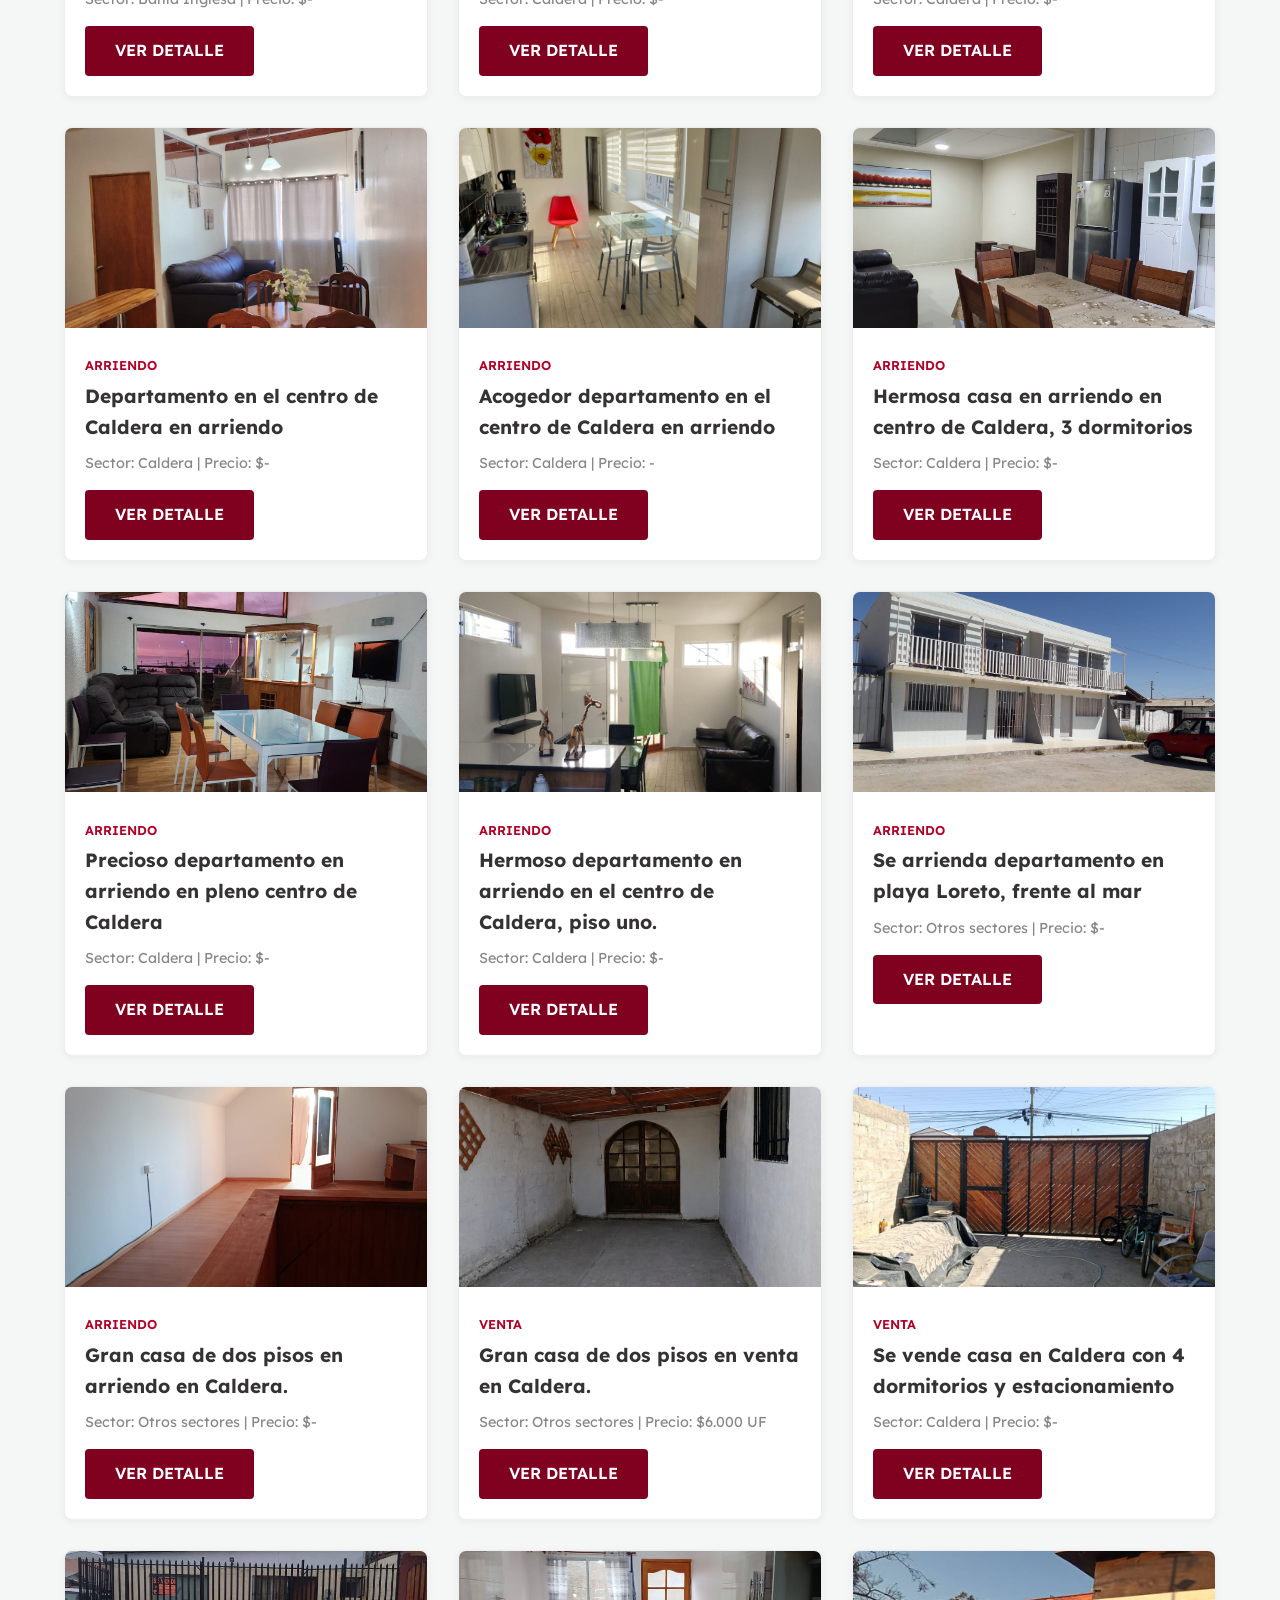
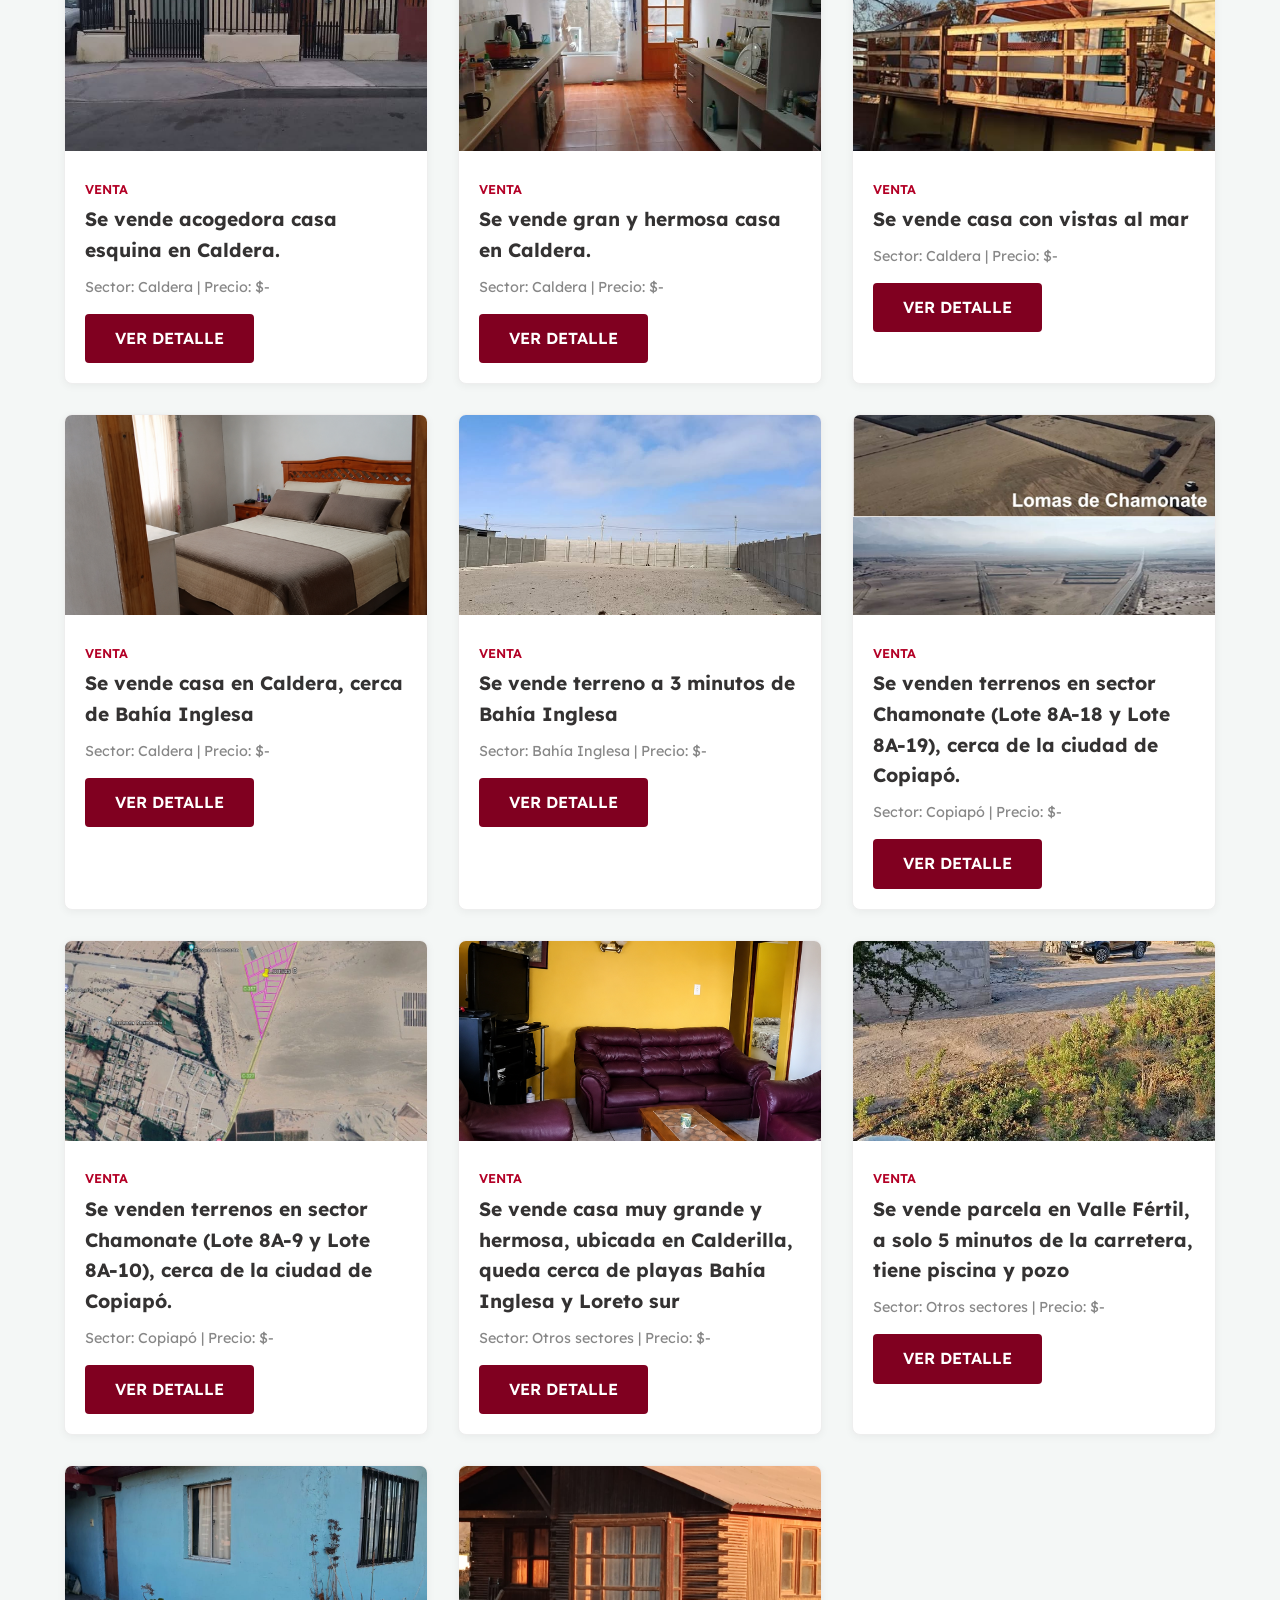
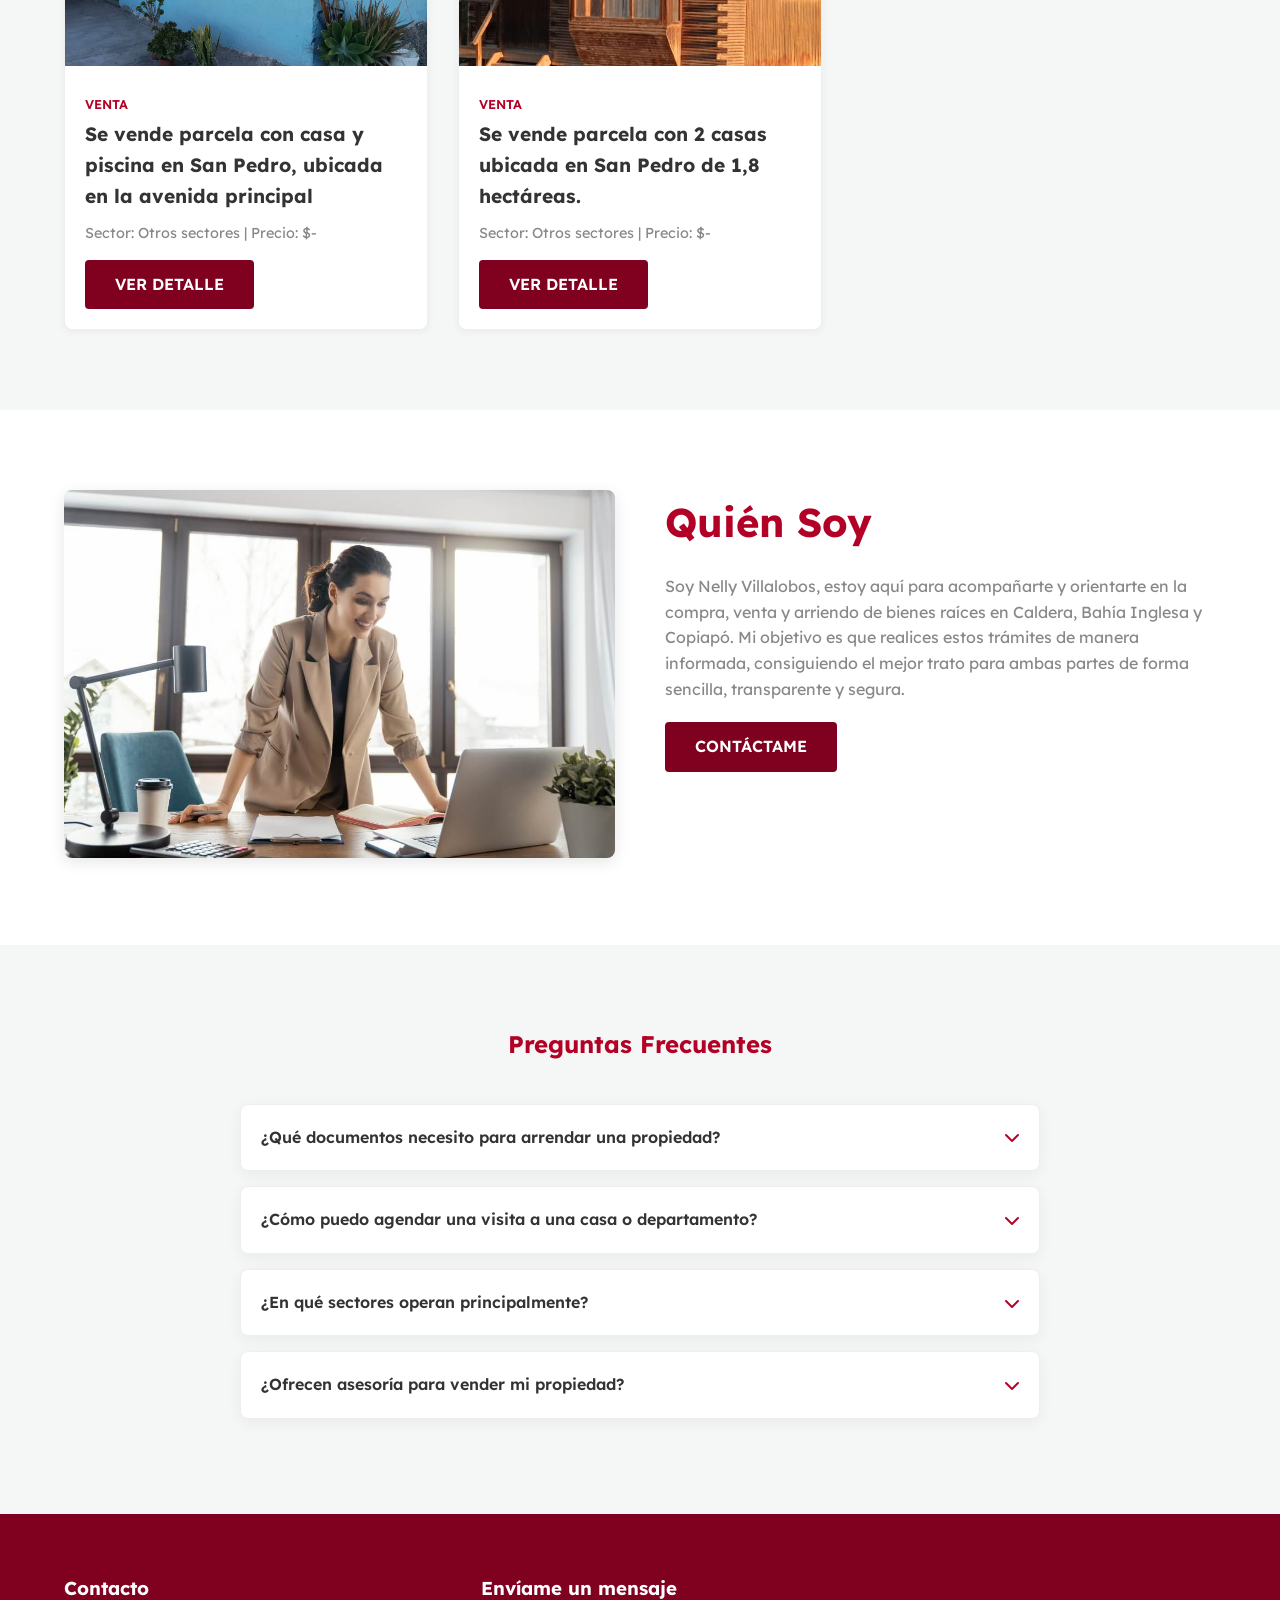
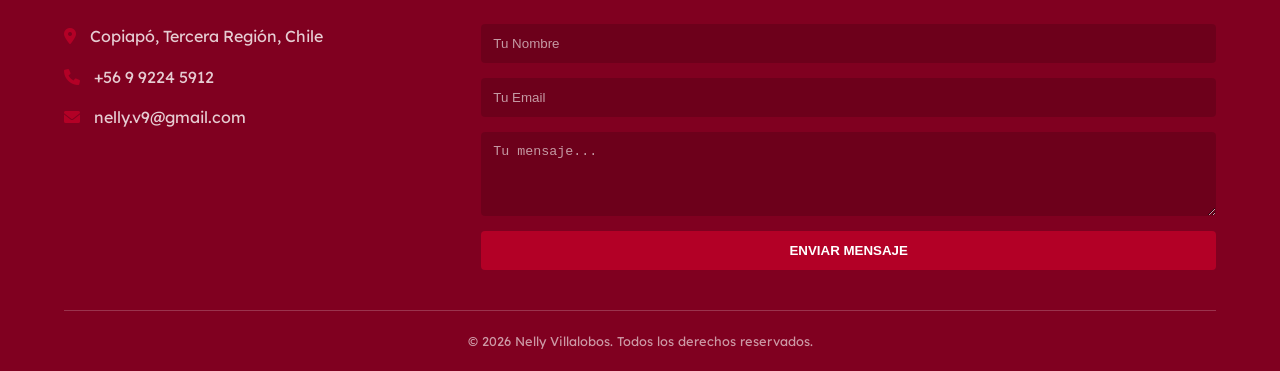
==== commit ee9b1fcc: "Se agrego el Alt Text, se cambiaron imagenes y se agregaron FAQ al inicio" ====
--- a/index.html
+++ b/index.html
@@ -114,7 +114,6 @@
                 <option value="Copiapó">Copiapó</option>
                 <option value="Caldera">Caldera</option>
                 <option value="Bahía Inglesa">Bahía Inglesa</option>
-                <!-- CORREGIDO: Se cambió el value para que apunte correctamente a Otros sectores -->
                 <option value="Otros sectores">Otros sectores</option>
               </select>
             </div>
@@ -147,6 +146,73 @@
           </div>
         </div>
       </section>
+
+      <!-- SECCIÓN FAQ ACTUALIZADA (Enfocada en bienes raíces) -->
+      <section class="faq-section">
+        <div class="container">
+          <h2
+            class="section-title"
+            style="
+              text-align: center;
+              margin-bottom: 40px;
+              color: var(--secondary-red);
+            "
+          >
+            Preguntas Frecuentes
+          </h2>
+
+          <div class="faq-grid">
+            <div class="faq-item">
+              <div class="faq-question">
+                ¿Qué documentos necesito para arrendar una propiedad?
+                <i class="fas fa-chevron-down"></i>
+              </div>
+              <div class="faq-answer">
+                Por lo general se solicita cédula de identidad, últimas
+                liquidaciones de sueldo (demostrando ingresos acordes al
+                arriendo), certificado de cotizaciones AFP y Dicom/Certchile al
+                día.
+              </div>
+            </div>
+
+            <div class="faq-item">
+              <div class="faq-question">
+                ¿Cómo puedo agendar una visita a una casa o departamento?
+                <i class="fas fa-chevron-down"></i>
+              </div>
+              <div class="faq-answer">
+                Puedes hacer clic directamente en el botón de WhatsApp que
+                aparece en la propiedad de tu interés o enviarnos un mensaje
+                mediante el formulario de contacto al final de la página.
+              </div>
+            </div>
+
+            <div class="faq-item">
+              <div class="faq-question">
+                ¿En qué sectores operan principalmente?
+                <i class="fas fa-chevron-down"></i>
+              </div>
+              <div class="faq-answer">
+                Nos especializamos en la zona de Atacama, gestionando compras,
+                ventas y arriendos en Copiapó, Caldera, Bahía Inglesa y sectores
+                aledaños.
+              </div>
+            </div>
+
+            <div class="faq-item">
+              <div class="faq-question">
+                ¿Ofrecen asesoría para vender mi propiedad?
+                <i class="fas fa-chevron-down"></i>
+              </div>
+              <div class="faq-answer">
+                ¡Sí, por supuesto! Te acompañamos en todo el proceso de
+                tasación, publicación, filtrado de clientes y gestión legal
+                hasta la firma de la escritura o contrato final.
+              </div>
+            </div>
+          </div>
+        </div>
+      </section>
     </main>
 
     <footer id="contacto" class="main-footer">
@@ -162,10 +228,17 @@
         </div>
         <div class="footer-form">
           <h3>Envíame un mensaje</h3>
-          <form>
-            <input type="text" placeholder="Tu Nombre" required />
-            <input type="email" placeholder="Tu Email" required />
-            <textarea placeholder="Tu mensaje..." rows="4" required></textarea>
+
+          <!-- Formulario adaptado para Netlify -->
+          <form name="contacto" method="POST" netlify>
+            <input type="text" name="nombre" placeholder="Tu Nombre" required />
+            <input type="email" name="email" placeholder="Tu Email" required />
+            <textarea
+              name="mensaje"
+              placeholder="Tu mensaje..."
+              rows="4"
+              required
+            ></textarea>
             <button type="submit" class="btn-secondary">Enviar Mensaje</button>
           </form>
         </div>
--- a/style.css
+++ b/style.css
@@ -329,7 +329,7 @@
   display: grid;
   grid-template-columns: 1fr 1fr;
   gap: 50px;
-  align-items: start; /* CORREGIDO: Alinea la imagen arriba junto al título */
+  align-items: start;
 }
 
 .info-image img {
@@ -381,7 +381,7 @@
   display: grid;
   grid-template-columns: 1fr 1fr;
   gap: 60px;
-  align-items: start; /* CORREGIDO: Alinea la imagen arriba junto al título */
+  align-items: start;
 }
 
 .quienes-imagen img {
@@ -638,7 +638,7 @@
 }
 
 /* ==========================================
-   8. MEDIA QUERIES (DISEÑO RESPONSIVE Y HAMBURGUESA A 1303px)
+   8. MEDIA QUERIES & DISEÑO RESPONSIVE
    ========================================== */
 .hamburger {
   display: none;
@@ -654,7 +654,6 @@
   transition: 0.3s;
 }
 
-/* El menú hamburguesa se activa ahora desde los 1303px hacia abajo */
 @media (max-width: 1303px) {
   .hamburger {
     display: block;
@@ -689,7 +688,6 @@
   }
 }
 
-/* Ajustes específicos para celulares (tamaños menores a 768px) */
 @media (max-width: 768px) {
   .main-header {
     height: 60px;
@@ -697,29 +695,35 @@
   }
 
   .main-nav {
-    top: 60px; /* Alineado al nuevo alto del header móvil */
-  }
-
-  /* Reducción sutil del tamaño de letra del título para que no se salga */
+    top: 60px;
+  }
+
   .logo h1 {
     font-size: 1.15rem;
     letter-spacing: 1px;
   }
 
   .logo-img {
-    height: 42px; /* Logo ligeramente más compacto en móvil para cuidar espacio vertical */
-  }
-
-  /* Ocultar flechas del hero en móvil */
-  .carousel-controls {
+    height: 42px;
+  }
+
+  .filter-group {
+    flex-direction: column;
+    gap: 12px;
+  }
+
+  .filter-group select {
+    width: 100%;
+    max-width: 100%;
+    padding: 10px 14px;
+    font-size: 0.95rem;
+  }
+
+  .carousel-controls,
+  .carousel-dots {
     display: none !important;
   }
 
-  .carousel-dots {
-    display: none;
-  }
-
-  /* Reordenar grillas a 1 sola columna */
   .info-content,
   .quienes-grid {
     grid-template-columns: 1fr;
@@ -746,7 +750,7 @@
 }
 
 /* ==========================================
-   ESTILOS SLIDER MANUAL EN DETALLE DE PROPIEDAD
+   ESTILOS SLIDER MANUAL & FAQ
    ========================================== */
 .detalle-imagen-slider {
   position: relative;
@@ -759,7 +763,7 @@
   border-radius: 12px;
   overflow: hidden;
   box-shadow: 0 10px 30px rgba(0, 0, 0, 0.1);
-  background-color: #000; /* Fondo oscuro por si carga lento */
+  background-color: #000;
 }
 
 .slider-container img {
@@ -770,7 +774,6 @@
   transition: opacity 0.3s ease;
 }
 
-/* Flechas de control manual */
 .detalle-slider-btn {
   position: absolute;
   top: 50%;
@@ -803,7 +806,6 @@
   right: 15px;
 }
 
-/* Contador de fotos (ej: 1 / 3) flotando abajo a la derecha */
 .slider-counter {
   position: absolute;
   bottom: 15px;
@@ -817,3 +819,65 @@
   letter-spacing: 1px;
   z-index: 10;
 }
+
+/* Estilos limpios para Preguntas Frecuentes (FAQ) */
+.faq-section {
+  padding: 80px 0;
+  background-color: var(--gray-light);
+}
+
+.faq-grid {
+  max-width: 800px;
+  margin: 0 auto;
+}
+
+.faq-item {
+  background: var(--white);
+  border-radius: 8px;
+  margin-bottom: 15px;
+  box-shadow: 0 4px 15px rgba(0, 0, 0, 0.05);
+  overflow: hidden;
+  border: 1px solid #eee;
+}
+
+.faq-question {
+  padding: 20px;
+  cursor: pointer;
+  display: flex;
+  justify-content: space-between;
+  align-items: center;
+  font-weight: 600;
+  color: var(--black);
+  transition: var(--transition);
+}
+
+.faq-question:hover {
+  color: var(--primary-red);
+}
+
+.faq-question i {
+  transition: transform 0.3s ease;
+  color: var(--secondary-red);
+}
+
+/* Cuando la pregunta está activa, rotamos la flecha */
+.faq-item.active .faq-question i {
+  transform: rotate(180deg);
+}
+
+.faq-answer {
+  padding: 0 20px;
+  max-height: 0;
+  overflow: hidden;
+  transition:
+    max-height 0.3s ease,
+    padding 0.3s ease;
+  color: var(--gray-medium);
+  font-size: 0.95rem;
+}
+
+/* Cuando el item está activo, mostramos el texto con su altura automática */
+.faq-item.active .faq-answer {
+  padding: 0 20px 20px 20px;
+  max-height: 300px;
+}
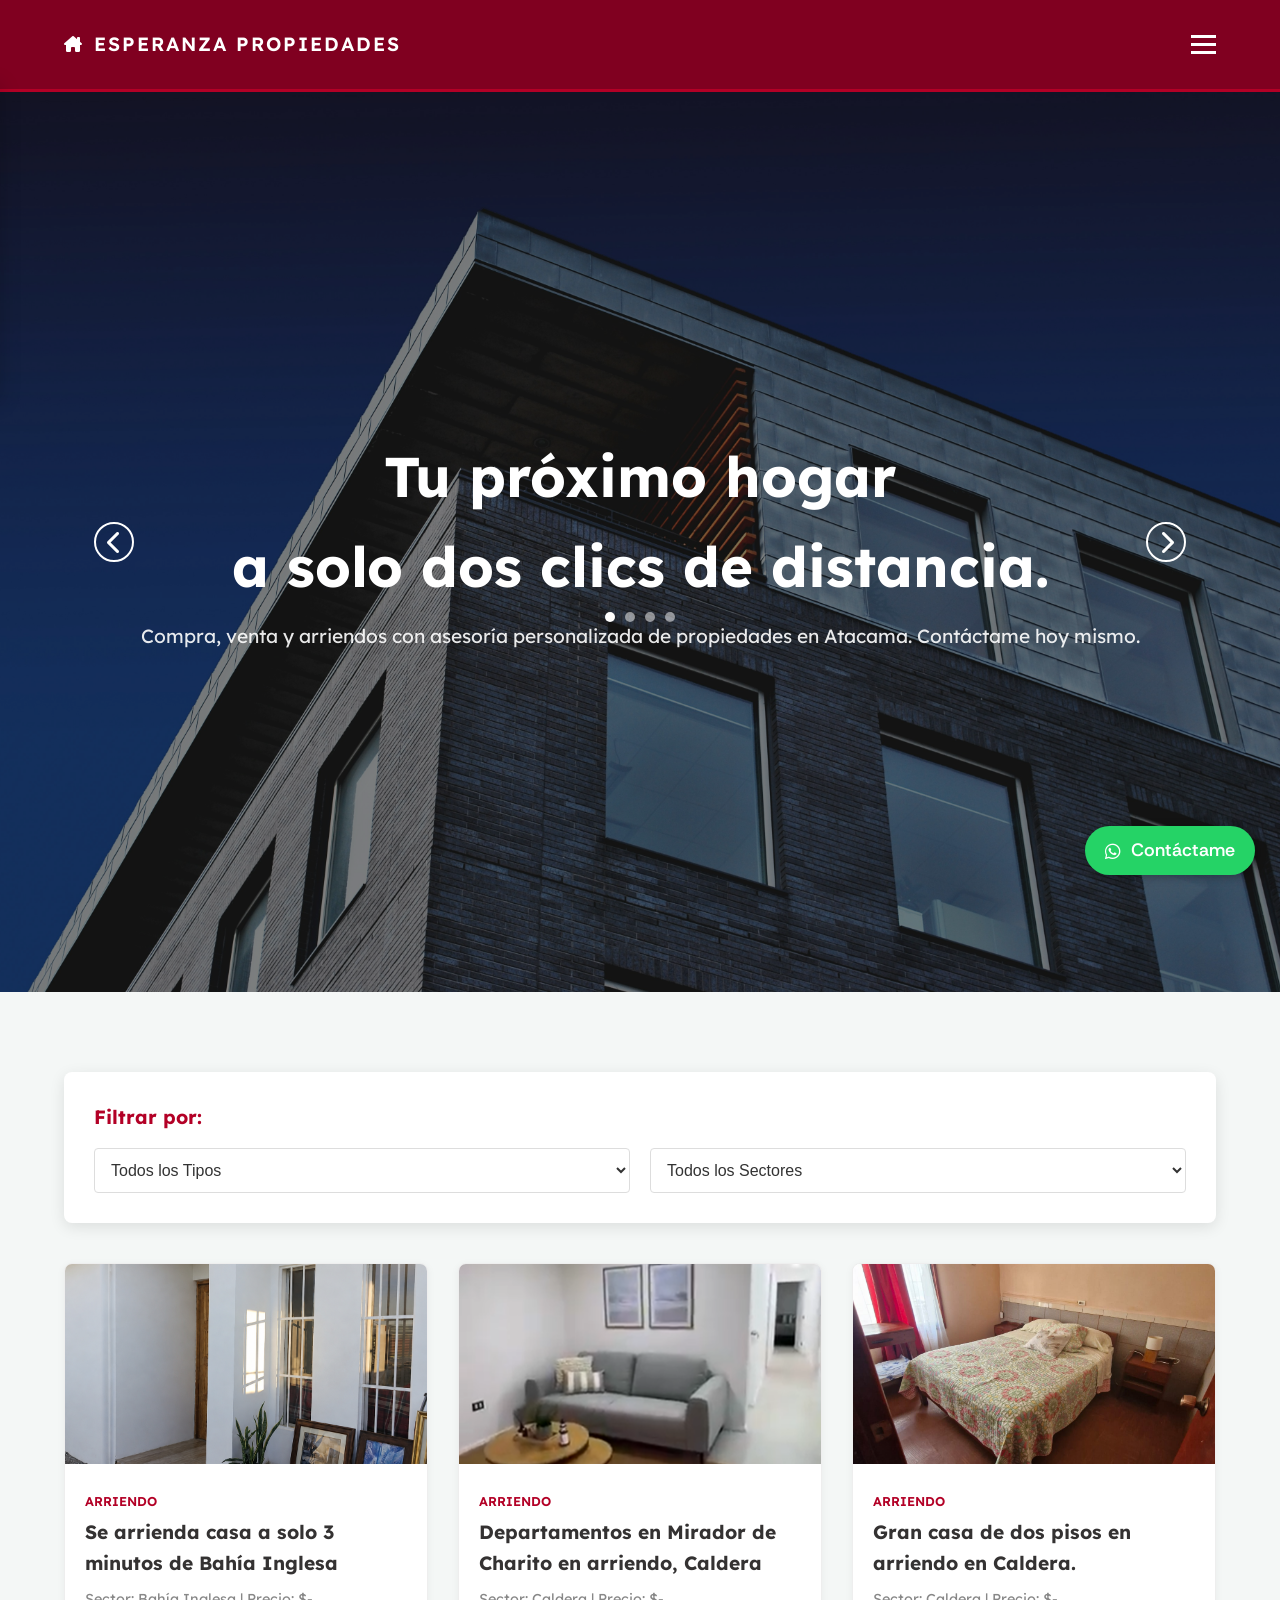
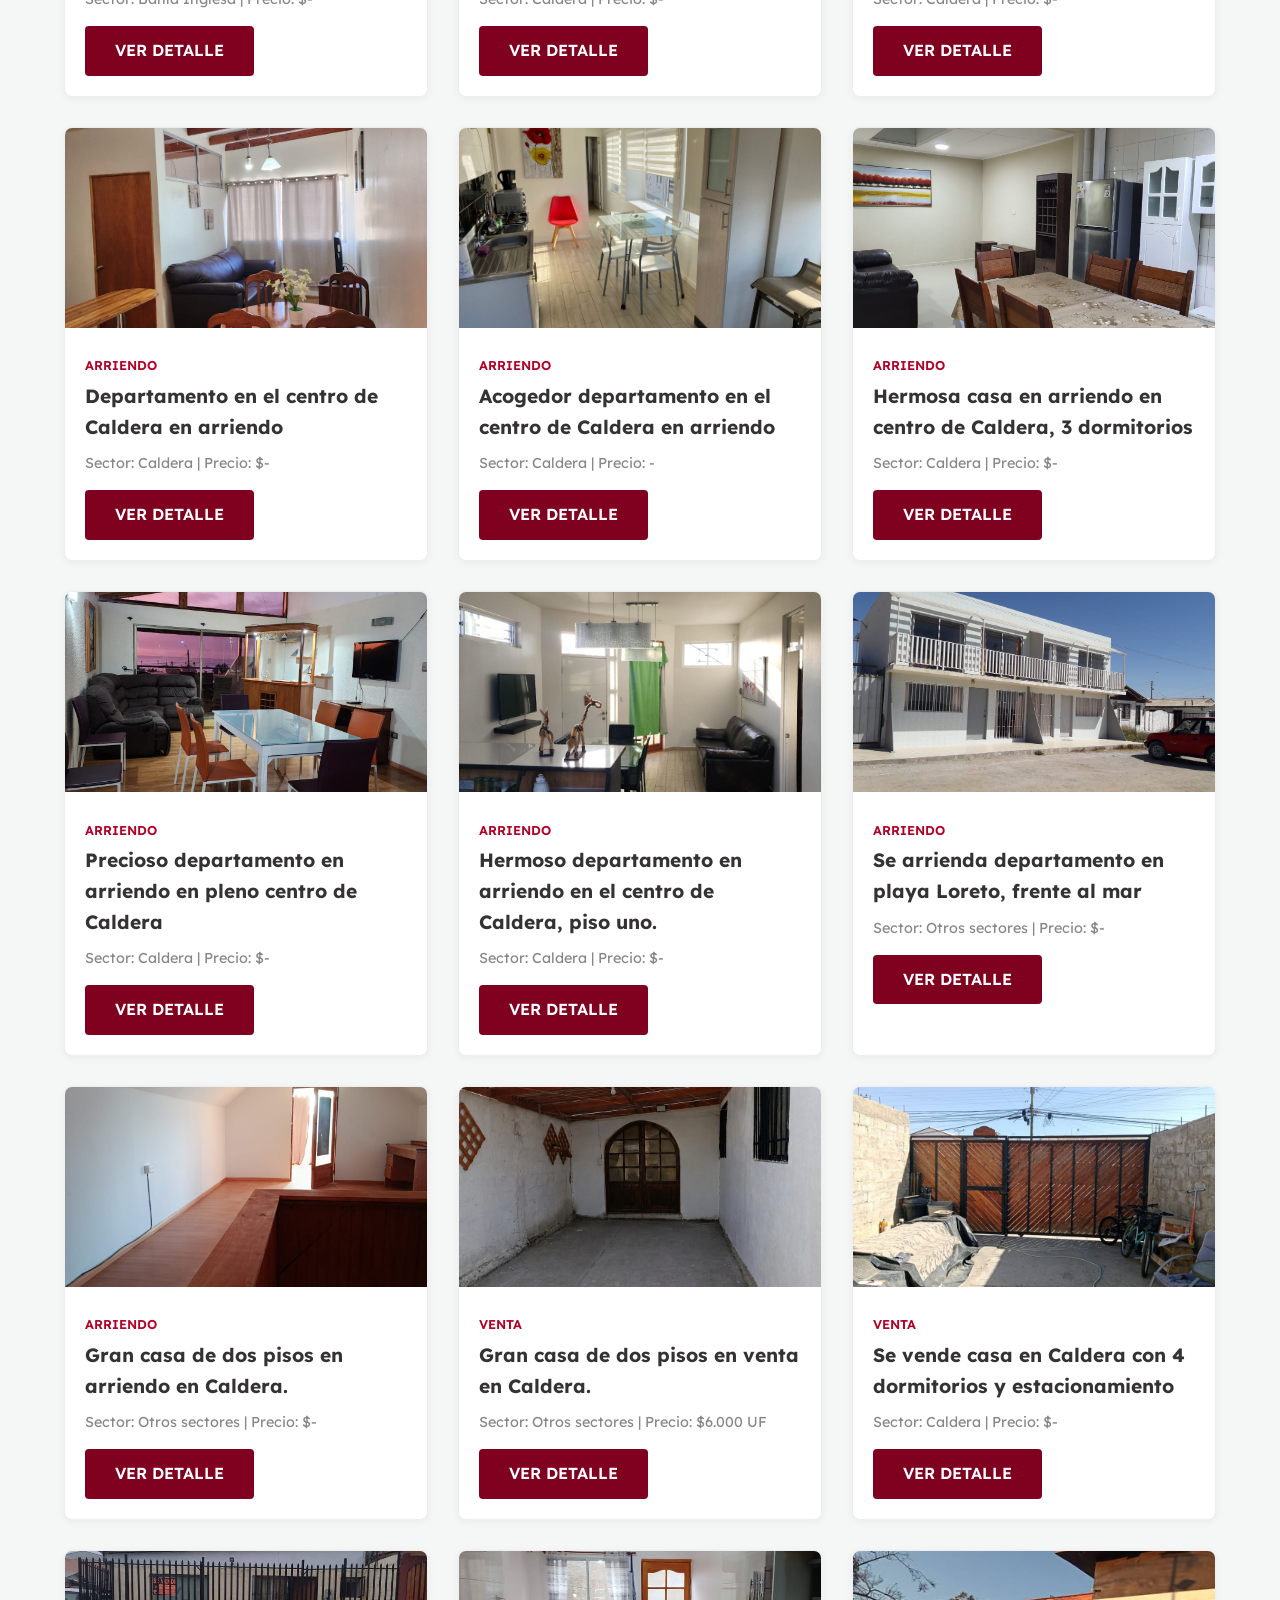
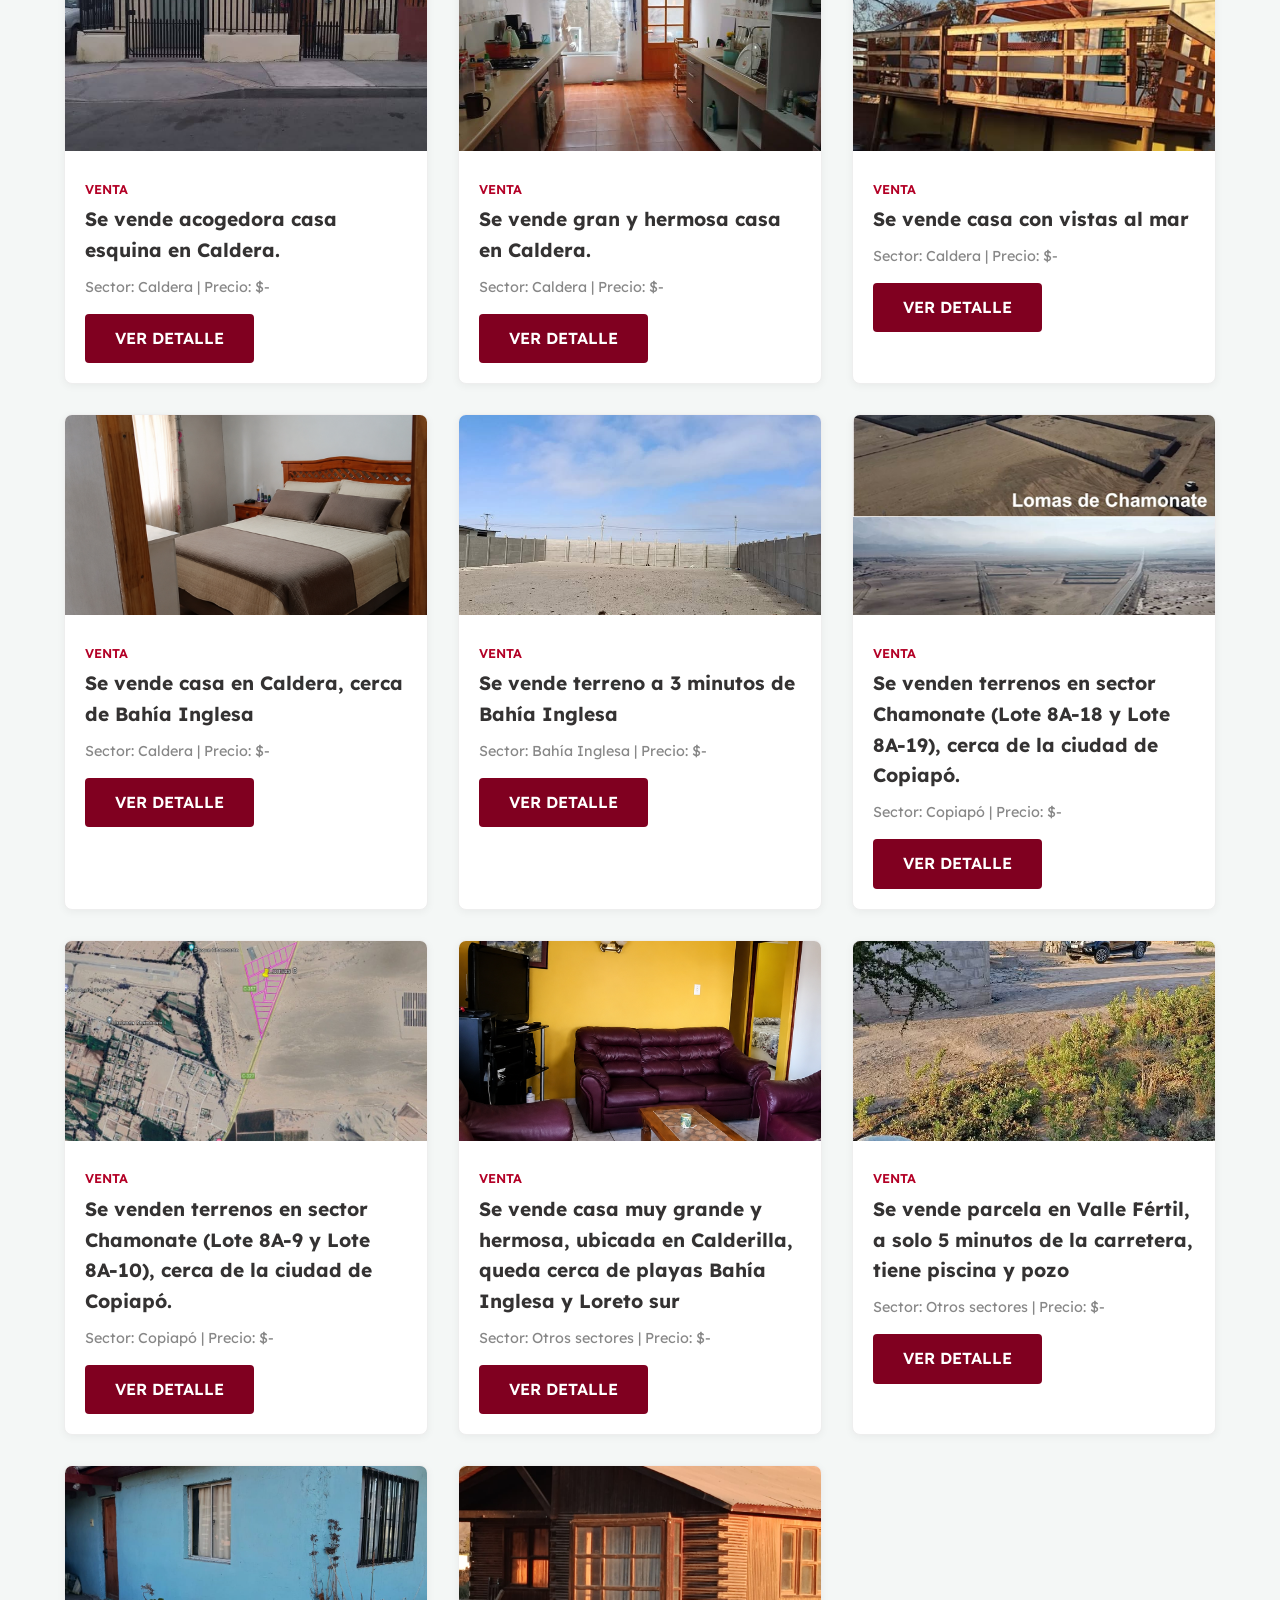
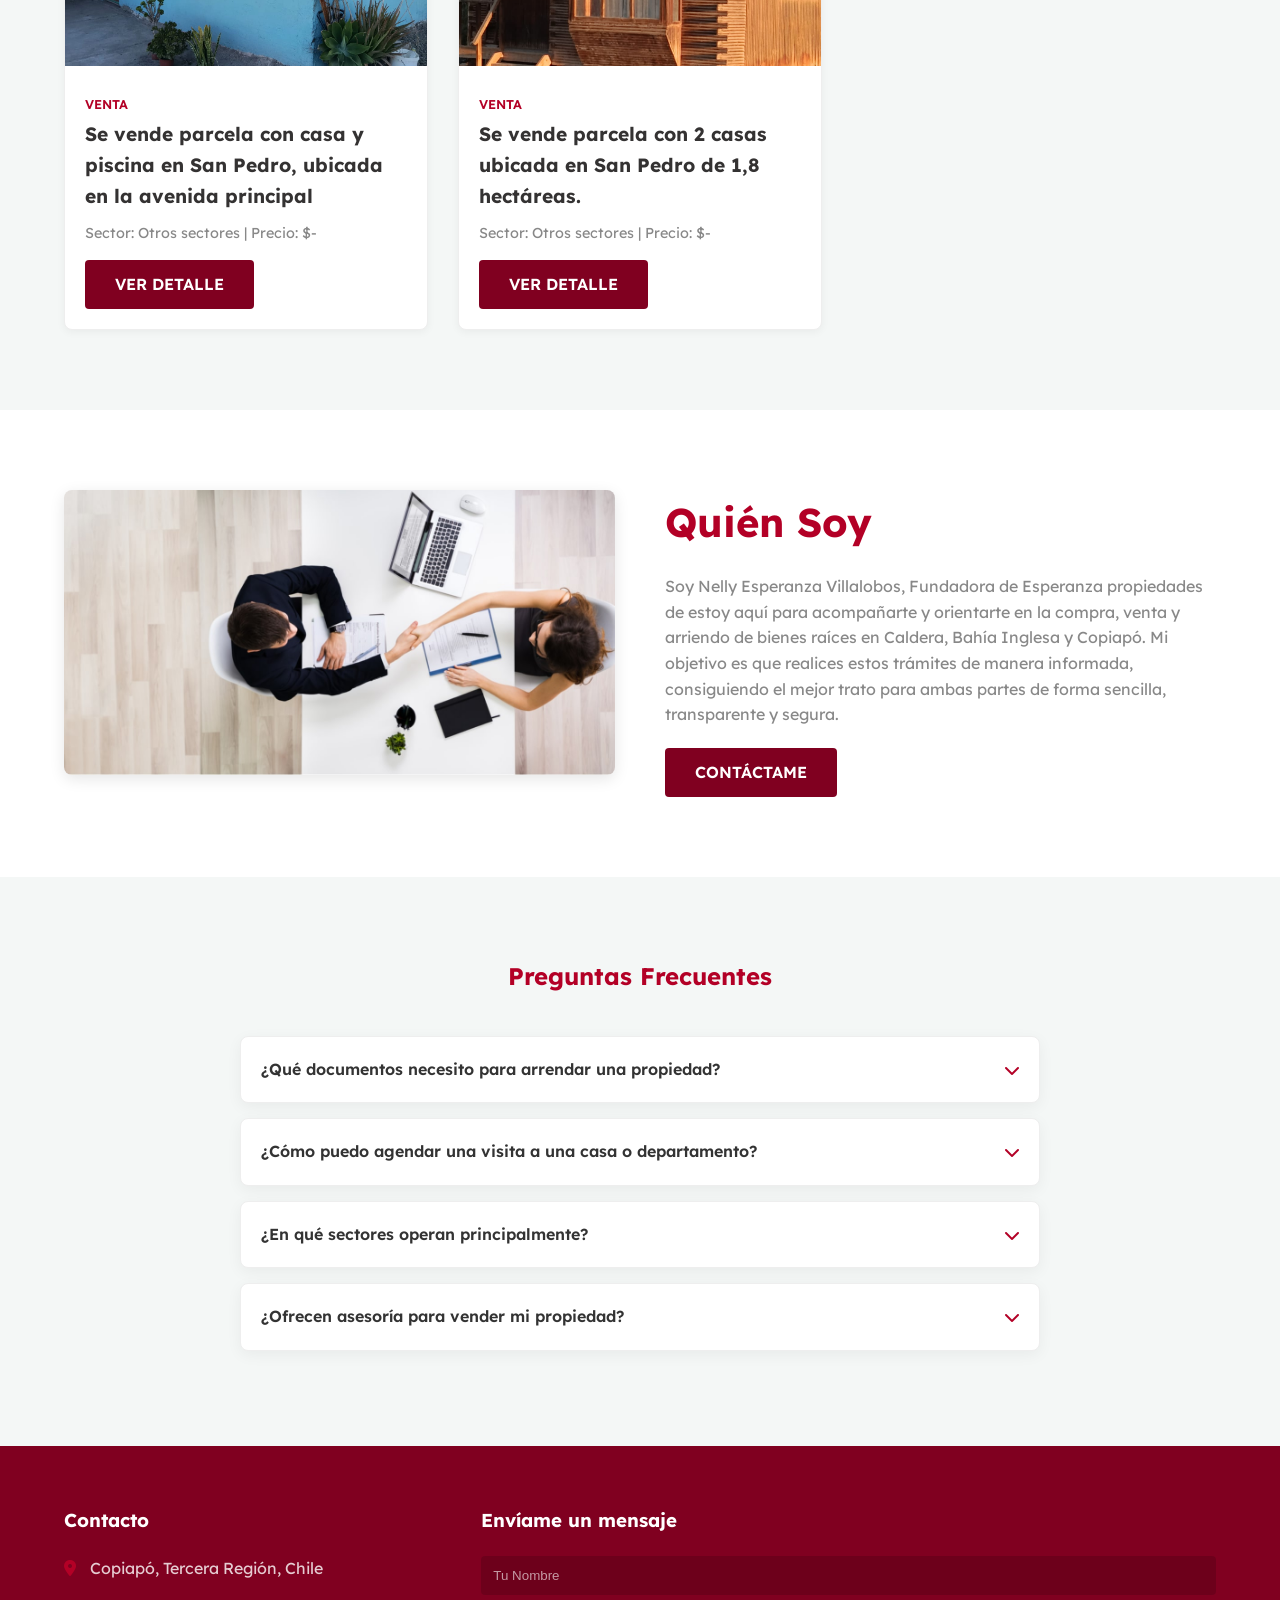
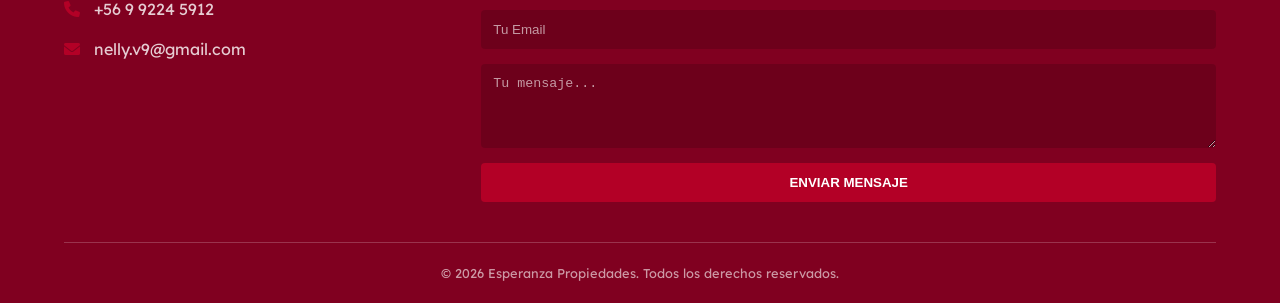
==== commit 0aac5db8: "Se actualizó el nombre de la pagina y diversas fotos, además se justificó la parte de terminos y con" ====
--- a/index.html
+++ b/index.html
@@ -4,7 +4,7 @@
     <meta charset="UTF-8" />
     <meta name="viewport" content="width=device-width, initial-scale=1.0" />
     <title>
-      Nelly Villalobos, corredora de propiedades en Caldera y Copiapó.
+      Esperanza Propiedades, corredora de propiedades en Caldera y Copiapó.
     </title>
     <meta
       name="description"
@@ -47,7 +47,7 @@
           <span class="logo-icon"
             ><i class="fa-solid fa-house-chimney"></i
           ></span>
-          <h1>Nelly Villalobos</h1>
+          <h1>Esperanza Propiedades</h1>
         </div>
 
         <div class="hamburger">
@@ -128,18 +128,19 @@
           <div class="info-content">
             <div class="info-image">
               <img
-                src="imagenes/extras/imagen-trabajador.jpg"
-                alt="Oficina de Vista Propiedades en Atacama"
+                src="imagenes/extras/contrato2.jpg"
+                alt="Oficina de Esperanza Propiedades en Atacama"
               />
             </div>
             <div class="info-text">
               <h2>Quién Soy</h2>
               <p>
-                Soy Nelly Villalobos, estoy aquí para acompañarte y orientarte
-                en la compra, venta y arriendo de bienes raíces en Caldera,
-                Bahía Inglesa y Copiapó. Mi objetivo es que realices estos
-                trámites de manera informada, consiguiendo el mejor trato para
-                ambas partes de forma sencilla, transparente y segura.
+                Soy Nelly Esperanza Villalobos, Fundadora de Esperanza
+                propiedades de estoy aquí para acompañarte y orientarte en la
+                compra, venta y arriendo de bienes raíces en Caldera, Bahía
+                Inglesa y Copiapó. Mi objetivo es que realices estos trámites de
+                manera informada, consiguiendo el mejor trato para ambas partes
+                de forma sencilla, transparente y segura.
               </p>
               <a href="#contacto" class="btn-primary">Contáctame</a>
             </div>
@@ -170,8 +171,7 @@
               <div class="faq-answer">
                 Por lo general se solicita cédula de identidad, últimas
                 liquidaciones de sueldo (demostrando ingresos acordes al
-                arriendo), certificado de cotizaciones AFP y Dicom/Certchile al
-                día.
+                arriendo), certificado de cotizaciones AFP y Dicom.
               </div>
             </div>
 
@@ -244,7 +244,7 @@
         </div>
       </div>
       <div class="container footer-bottom">
-        <p>&copy; 2026 Nelly Villalobos. Todos los derechos reservados.</p>
+        <p>&copy; 2026 Esperanza Propiedades. Todos los derechos reservados.</p>
       </div>
     </footer>
     <a
--- a/style.css
+++ b/style.css
@@ -87,6 +87,7 @@
   display: flex;
   align-items: center;
   gap: 12px;
+  font-weight: 200;
 }
 
 .logo-link {
@@ -102,8 +103,8 @@
 
 .logo h1 {
   font-family: "Lexend", sans-serif;
-  font-size: 1.8rem;
-  font-weight: 400;
+  font-size: 1.2rem;
+  font-weight: 600;
   color: var(--white);
   letter-spacing: 2px;
   text-transform: uppercase;
@@ -377,6 +378,23 @@
   background-color: var(--white);
 }
 
+.terminos-section {
+  padding: 80px 0;
+}
+
+.terminos-container {
+  max-width: 900px;
+  text-align: justify;
+  margin: 0 auto;
+}
+
+.terminos-intro {
+  font-size: 1.1rem;
+  color: var(--gray-medium);
+  margin-bottom: 30px;
+  line-height: 1.8;
+}
+
 .quienes-grid {
   display: grid;
   grid-template-columns: 1fr 1fr;
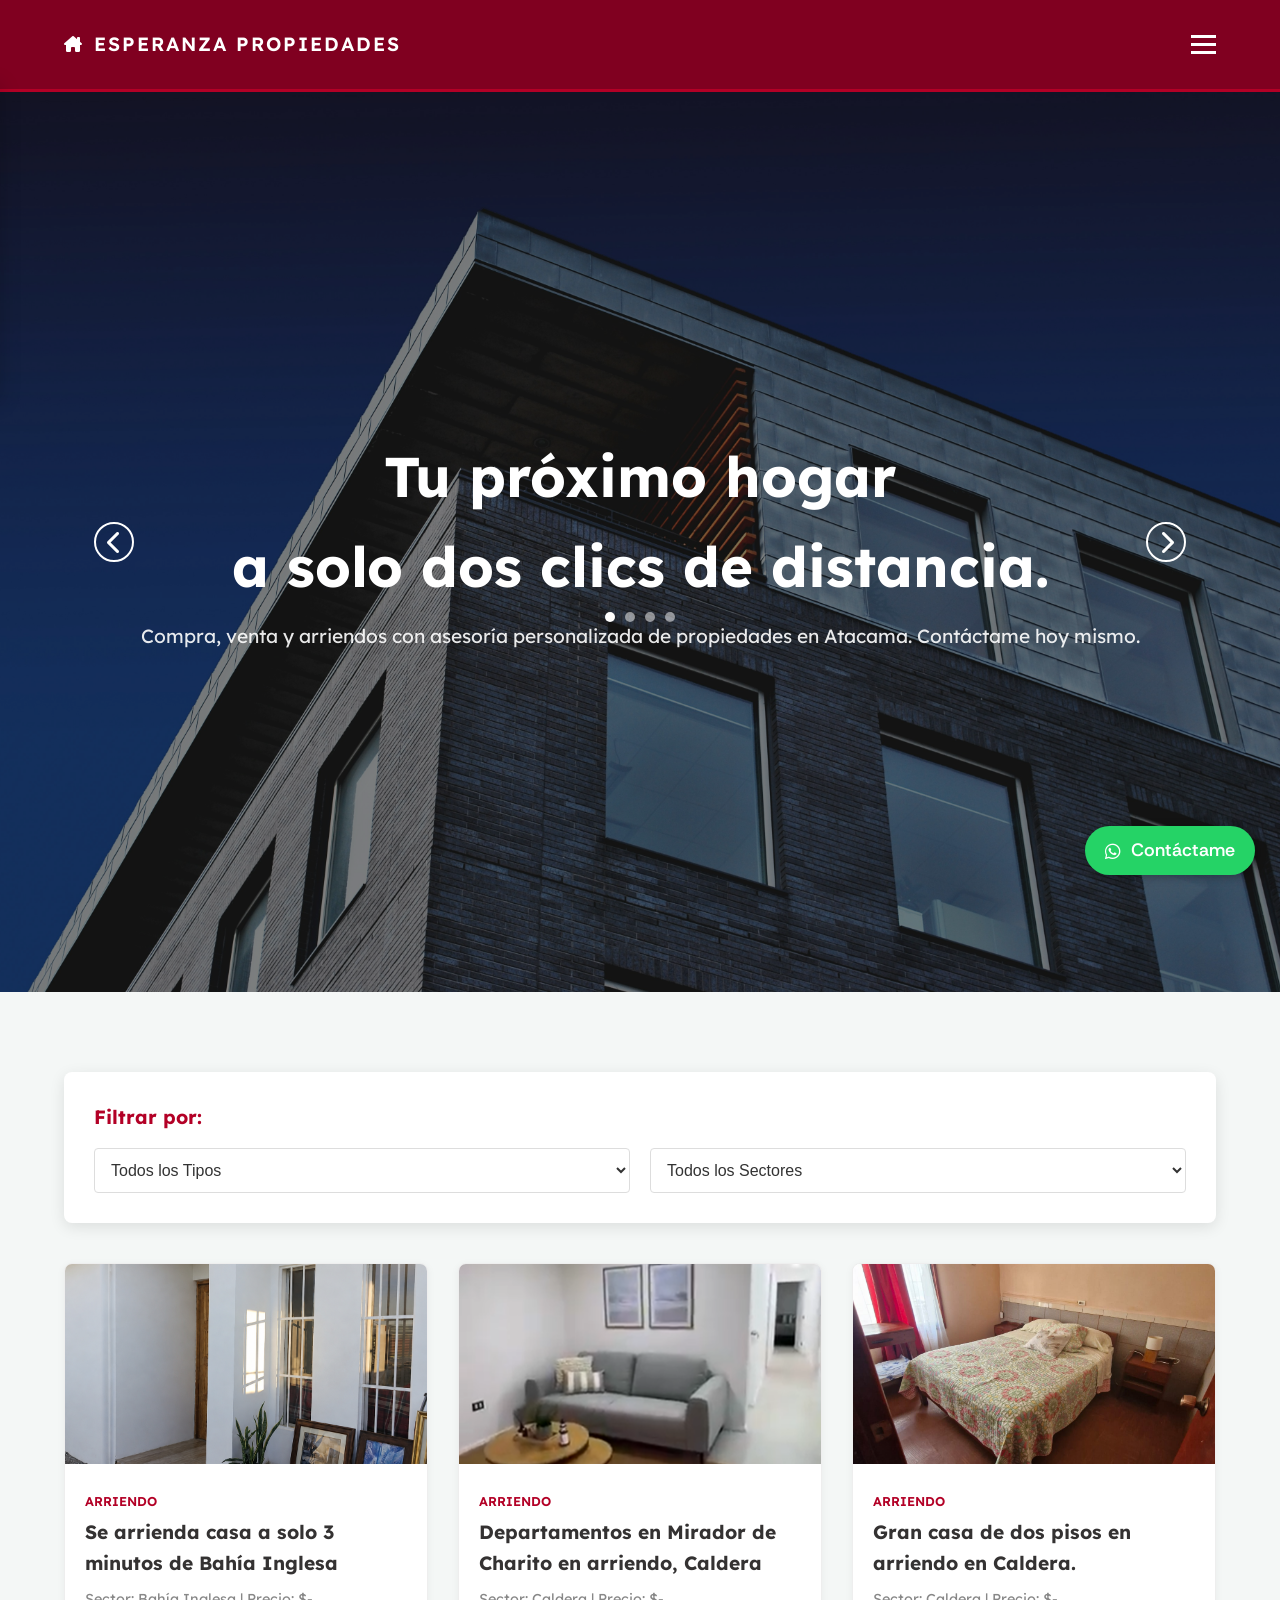
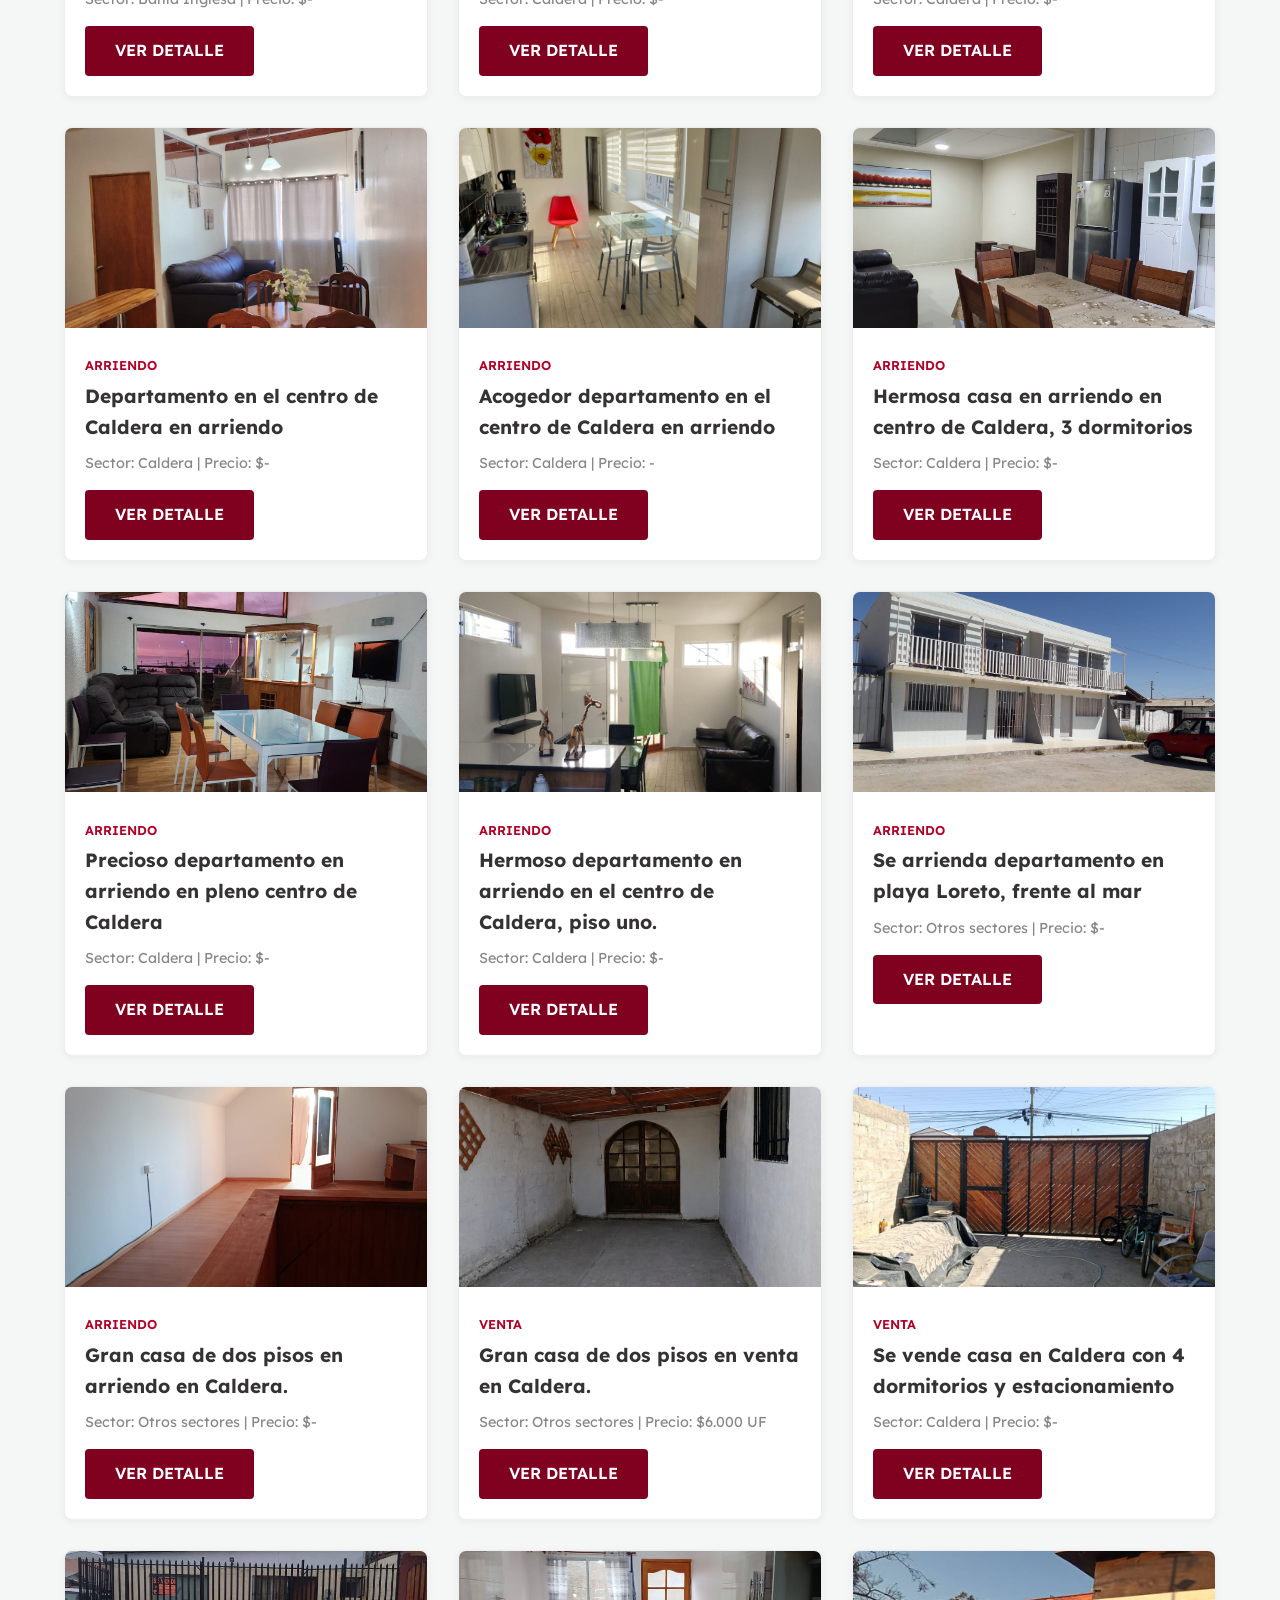
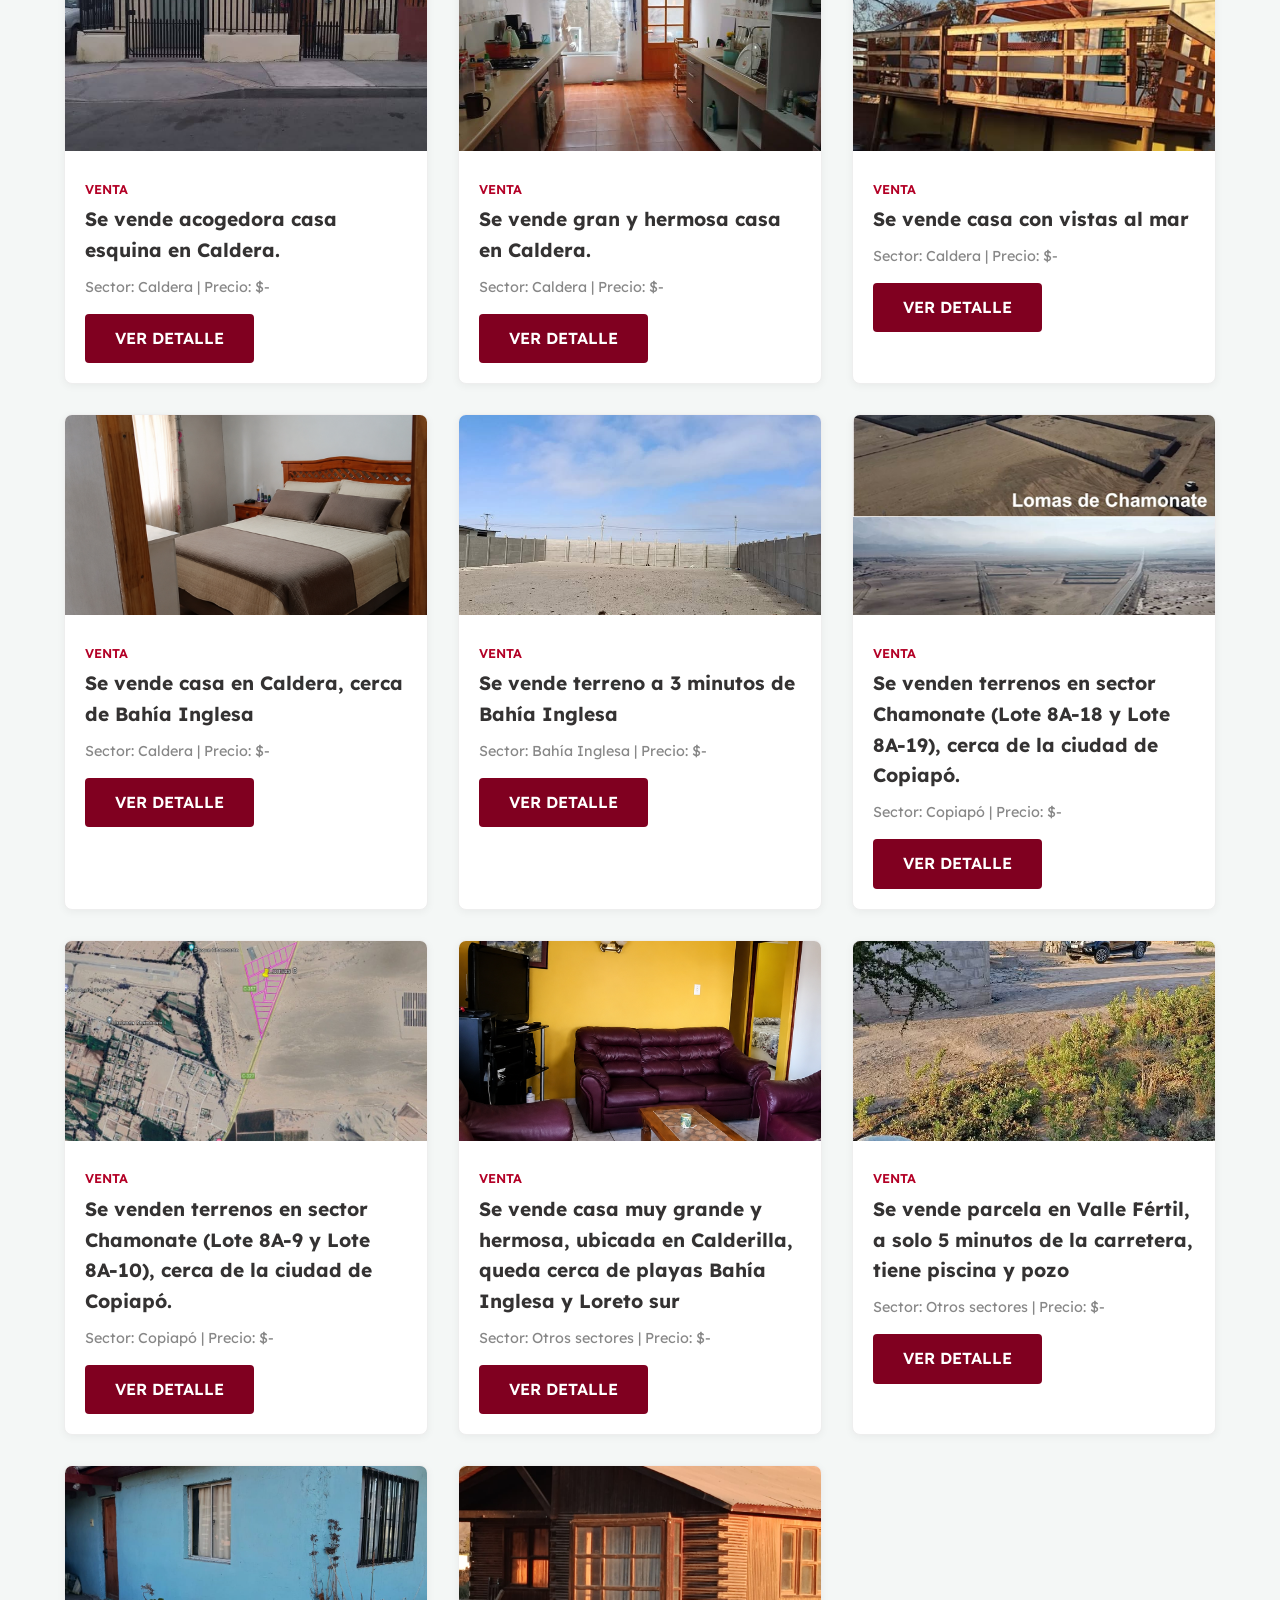
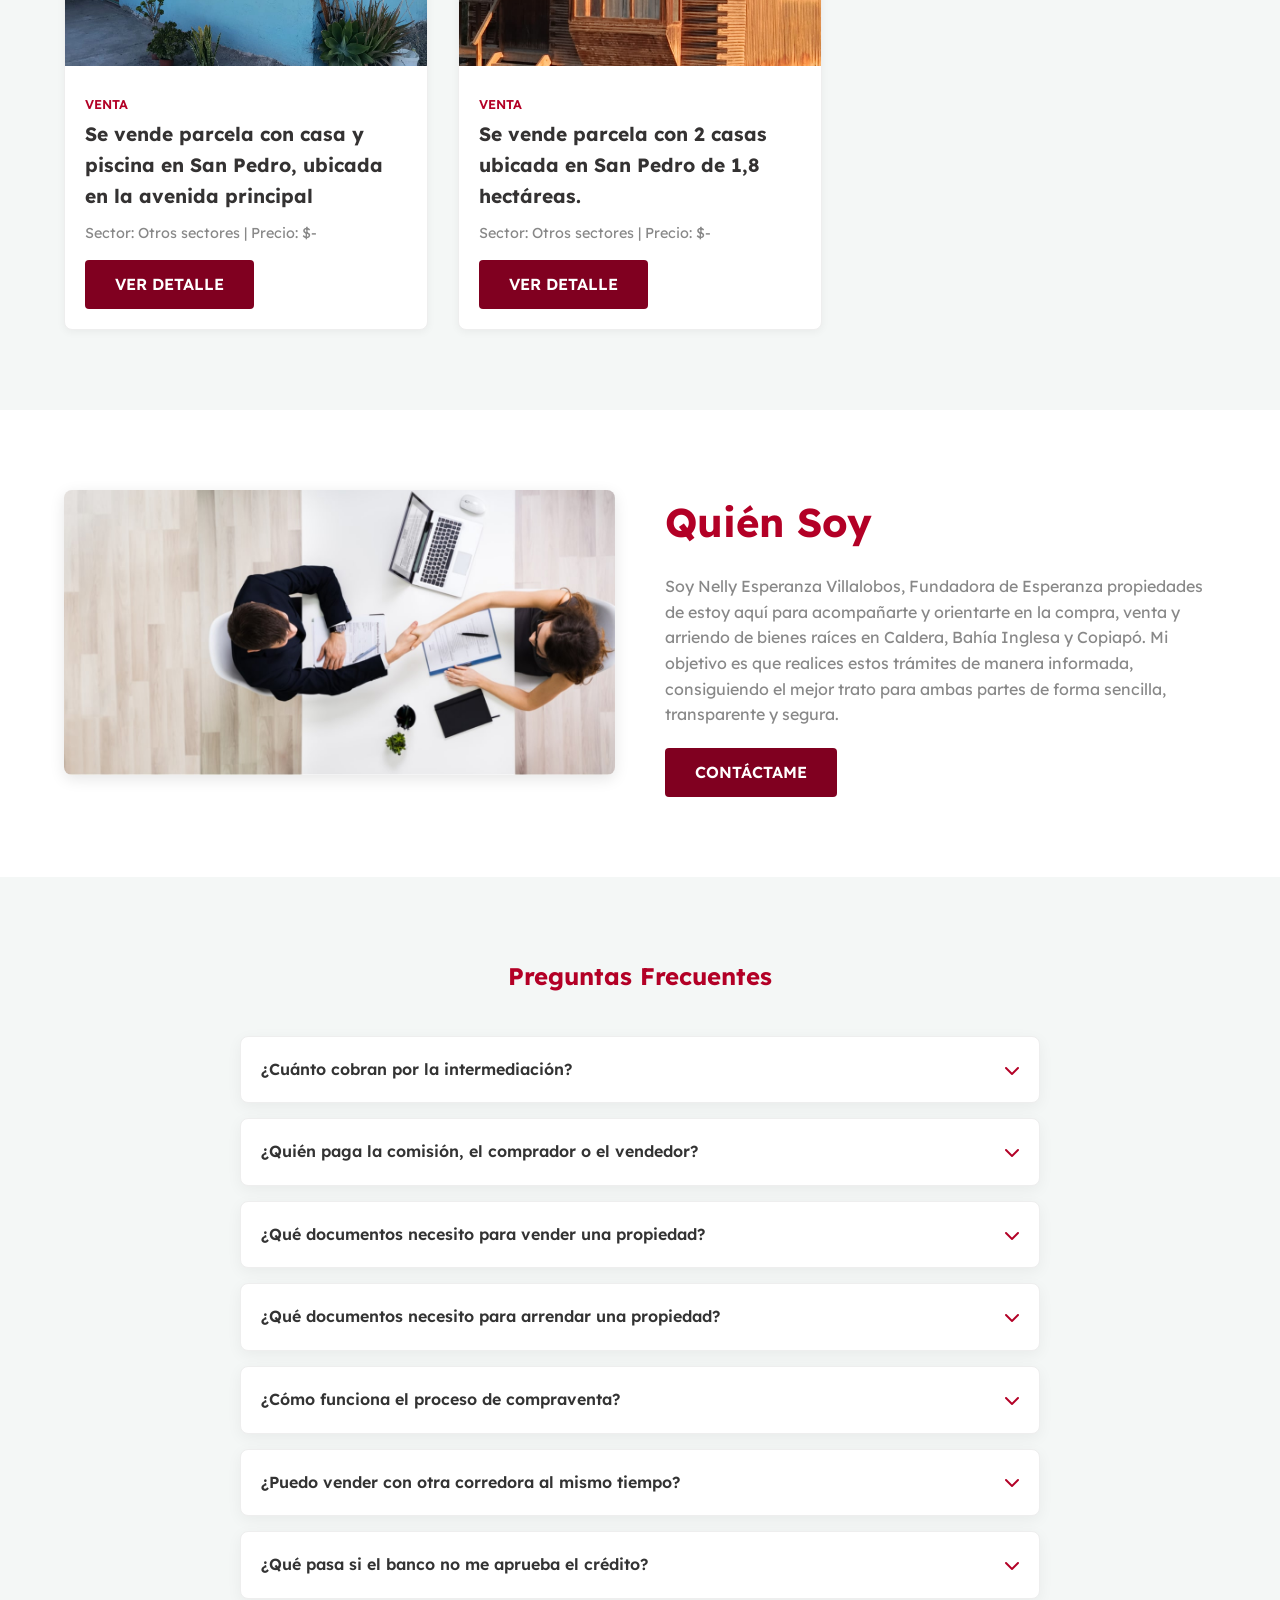
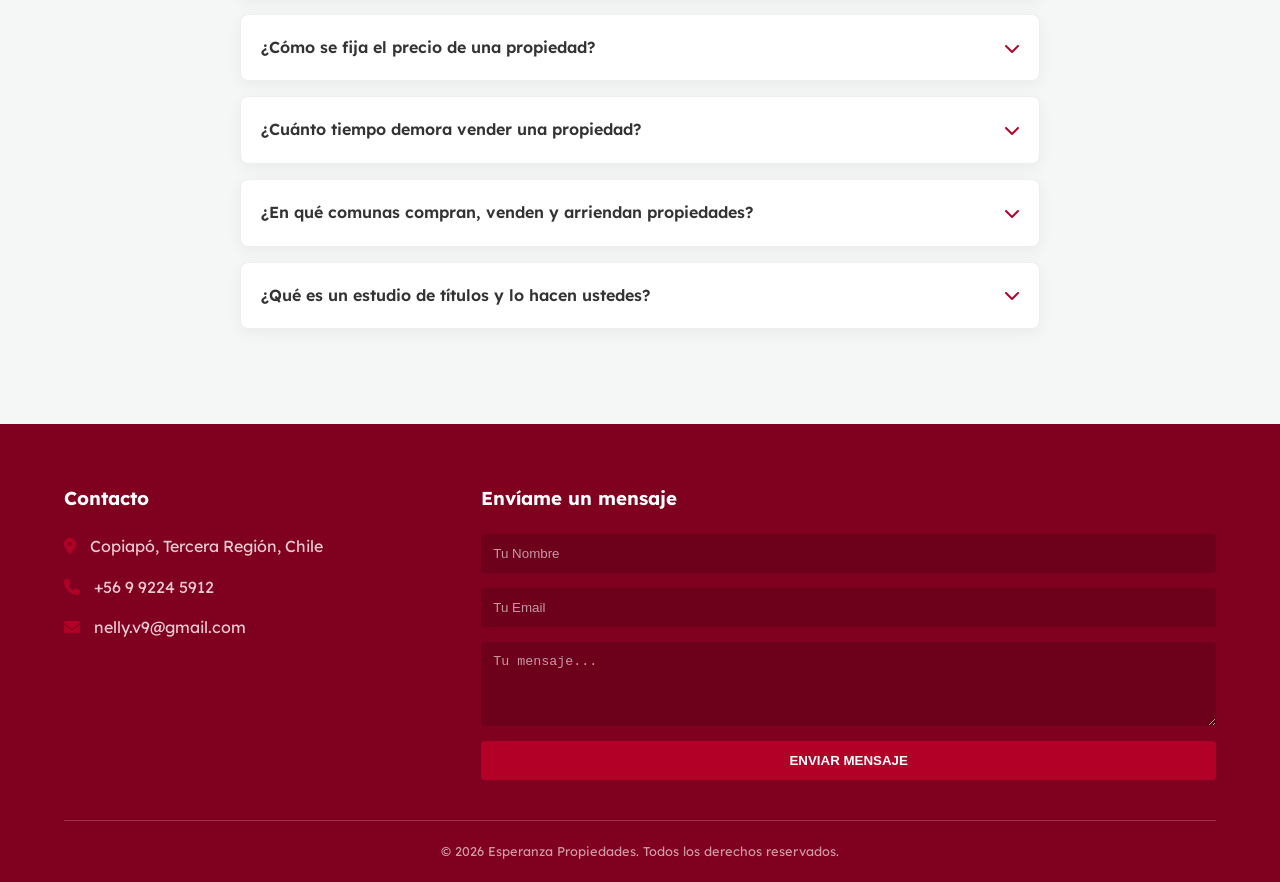
==== commit 5c670ea6: "Se cambiaron los textos y se cambio la imagen de la sra. nelly" ====
--- a/index.html
+++ b/index.html
@@ -60,7 +60,7 @@
           <ul>
             <li><a href="index.html">Home</a></li>
             <li><a href="arriendo-compra.html">Compra o Arrienda</a></li>
-            <li><a href="venta.html">Vende tu propiedad</a></li>
+            <li><a href="venta.html">Vende o Arrienda</a></li>
             <li><a href="quiensoy.html">Quién Soy</a></li>
             <li><a href="terminos.html">Términos y Condiciones</a></li>
             <li><a href="#contacto">CONTACTO</a></li>
@@ -165,51 +165,137 @@
           <div class="faq-grid">
             <div class="faq-item">
               <div class="faq-question">
+                ¿Cuánto cobran por la intermediación?
+                <i class="fas fa-chevron-down"></i>
+              </div>
+              <div class="faq-answer">
+                Los honorarios siempre se acuerdan con cada cliente antes de
+                iniciar el servicio. En operaciones de compraventa, la práctica
+                habitual en Chile es cobrar un 2% del precio de venta (más IVA).
+                En arriendos, lo usual es el equivalente a un mes de arriendo
+                (más IVA). El valor exacto se conversa y debe quedar acordado
+                por escrito antes de cualquier gestión.
+              </div>
+            </div>
+
+            <div class="faq-item">
+              <div class="faq-question">
+                ¿Quién paga la comisión, el comprador o el vendedor?
+                <i class="fas fa-chevron-down"></i>
+              </div>
+              <div class="faq-answer">
+                Depende del acuerdo. En general, la comisión la paga quien
+                contrata el servicio siendo habitualmente el propietario que
+                encarga la venta o el arriendo. En algunos casos se divide entre
+                ambas partes, pero cual sea la forma, siempre queda claro desde
+                el inicio.
+              </div>
+            </div>
+
+            <div class="faq-item">
+              <div class="faq-question">
+                ¿Qué documentos necesito para vender una propiedad?
+                <i class="fas fa-chevron-down"></i>
+              </div>
+              <div class="faq-answer">
+                La documentación exacta varía según cada propiedad. Durante la
+                primera etapa de evaluación te orientaremos sobre los
+                antecedentes necesarios, pero si deseas agilizar un poco la
+                gestión, deberías tener a mano la escritura de la propiedad y tu
+                cédula de identidad vigente.
+              </div>
+            </div>
+
+            <div class="faq-item">
+              <div class="faq-question">
                 ¿Qué documentos necesito para arrendar una propiedad?
                 <i class="fas fa-chevron-down"></i>
               </div>
               <div class="faq-answer">
-                Por lo general se solicita cédula de identidad, últimas
-                liquidaciones de sueldo (demostrando ingresos acordes al
-                arriendo), certificado de cotizaciones AFP y Dicom.
-              </div>
-            </div>
-
-            <div class="faq-item">
-              <div class="faq-question">
-                ¿Cómo puedo agendar una visita a una casa o departamento?
-                <i class="fas fa-chevron-down"></i>
-              </div>
-              <div class="faq-answer">
-                Puedes hacer clic directamente en el botón de WhatsApp que
-                aparece en la propiedad de tu interés o enviarnos un mensaje
-                mediante el formulario de contacto al final de la página.
-              </div>
-            </div>
-
-            <div class="faq-item">
-              <div class="faq-question">
-                ¿En qué sectores operan principalmente?
-                <i class="fas fa-chevron-down"></i>
-              </div>
-              <div class="faq-answer">
-                Nos especializamos en la zona de Atacama, gestionando compras,
-                ventas y arriendos en Copiapó, Caldera, Bahía Inglesa y sectores
-                aledaños.
-              </div>
-            </div>
-
-            <div class="faq-item">
-              <div class="faq-question">
-                ¿Ofrecen asesoría para vender mi propiedad?
-                <i class="fas fa-chevron-down"></i>
-              </div>
-              <div class="faq-answer">
-                ¡Sí, por supuesto! Te acompañamos en todo el proceso de
-                tasación, publicación, filtrado de clientes y gestión legal
-                hasta la firma de la escritura o contrato final.
-              </div>
-            </div>
+               A grandes rasgos: 
+              1. Se visita y selecciona la propiedad. 
+              2. (Opcional) se firma una promesa de compraventa con el precio y condiciones acordadas.
+              3. El comprador gestiona el financiamiento si es que requiere crédito hipotecario. 
+              4. Se realiza el estudio de títulos.
+              5. Se firma la escritura definitiva ante notario.
+              6. Se inscribe en el Conservador de Bienes Raíces. 
+              El proceso suele tomar entre 30 y 90 días dependiendo de si hay financiamiento bancario involucrado o no.
+
+              </div>
+            </div>
+
+             <div class="faq-item">
+              <div class="faq-question">
+                ¿Cómo funciona el proceso de compraventa?
+                <i class="fas fa-chevron-down"></i>
+              </div>
+              <div class="faq-answer">
+                Si eres propietario: escritura o certificado de dominio y cédula
+                de identidad. Si eres arrendatario: cédula de identidad,
+                liquidaciones de sueldo recientes o acreditación de ingresos, y
+                en algunos casos un aval o codeudor.
+              </div>
+            </div>
+
+            <div class="faq-item">
+              <div class="faq-question">
+                ¿Puedo vender con otra corredora al mismo tiempo?
+                <i class="fas fa-chevron-down"></i>
+              </div>
+              <div class="faq-answer">
+                Sí, a menos que hayas firmado un contrato de exclusividad. Si no existe ese acuerdo, puedes trabajar con más de una corredora simultáneamente. Te recomendamos conversarlo abiertamente desde el inicio para definir las condiciones de trabajo.
+              </div>
+            </div>
+
+            <div class="faq-item">
+              <div class="faq-question">
+                ¿Qué pasa si el banco no me aprueba el crédito?
+                <i class="fas fa-chevron-down"></i>
+              </div>
+              <div class="faq-answer">
+                La aprobación crediticia depende exclusivamente del banco y lo que determinen respecto a la situación financiera del comprador. Si el crédito no es aprobado, la operación no puede cerrarse en esos términos. Lo que ocurra con los montos ya pagados (como la reserva) depende de lo estipulado en la promesa de compraventa (si es que existía previamente y fue firmada ante notario). Por eso es importante que ese documento lo revise un abogado antes de firmarlo.
+              </div>
+            </div>
+
+             <div class="faq-item">
+              <div class="faq-question">
+               ¿Cómo se fija el precio de una propiedad?
+                <i class="fas fa-chevron-down"></i>
+              </div>
+              <div class="faq-answer">
+                El precio lo define el propietario (y es quien tiene la última palabra), pero como corredora podemos realizar una tasación referencial basada en propiedades comparables en la zona, metraje, estado de conservación y condiciones del mercado local. 
+              </div>
+            </div>
+
+            <div class="faq-item">
+              <div class="faq-question">
+                ¿Cuánto tiempo demora vender una propiedad?
+                <i class="fas fa-chevron-down"></i>
+              </div>
+              <div class="faq-answer">
+                Depende del tipo de propiedad, precio y condiciones del mercado. En promedio, una propiedad bien valorizada y con documentación en orden puede venderse entre 2 y 6 meses. Propiedades con precio fuera de mercado o con problemas de títulos pueden demorar considerablemente más.
+              </div>
+            </div>
+
+            <div class="faq-item">
+              <div class="faq-question">
+               ¿En qué comunas compran, venden y arriendan propiedades?
+                <i class="fas fa-chevron-down"></i>
+              </div>
+              <div class="faq-answer">
+                En la tercera región de Atacama: Copiapó y Caldera (incluyendo Bahía Inglesa) y sectores cercanos. 
+              </div>
+            </div>
+
+
+            <div class="faq-item">
+              <div class="faq-question">
+                ¿Qué es un estudio de títulos y lo hacen ustedes?
+                <i class="fas fa-chevron-down"></i>
+              </div>
+              <div class="faq-answer">
+                El estudio de títulos es una revisión legal que hace un abogado para verificar que la propiedad no tenga deudas, hipotecas, embargos ni problemas de dominio antes de comprarla. Es un paso fundamental en cualquier compraventa. Este servicio no lo realizamos nosotros, pues corresponde a un abogado contratado por las partes, pero podemos orientarte sobre cómo gestionarlo.
+              </div>
           </div>
         </div>
       </section>
--- a/style.css
+++ b/style.css
@@ -725,6 +725,7 @@
     height: 42px;
   }
 
+  /* Ajustes para que los filtros de select se vean compactos y ordenados en celular */
   .filter-group {
     flex-direction: column;
     gap: 12px;
@@ -748,8 +749,11 @@
     gap: 30px;
   }
 
-  .quienes-imagen {
-    order: -1;
+  /* Imagen de Quién Soy ordenada abajo y reducida en tamaño para móviles */
+  .quienes-grid .quienes-imagen {
+    order: 2;
+    max-width: 220px;
+    margin: 0 auto;
   }
 
   .footer-content {
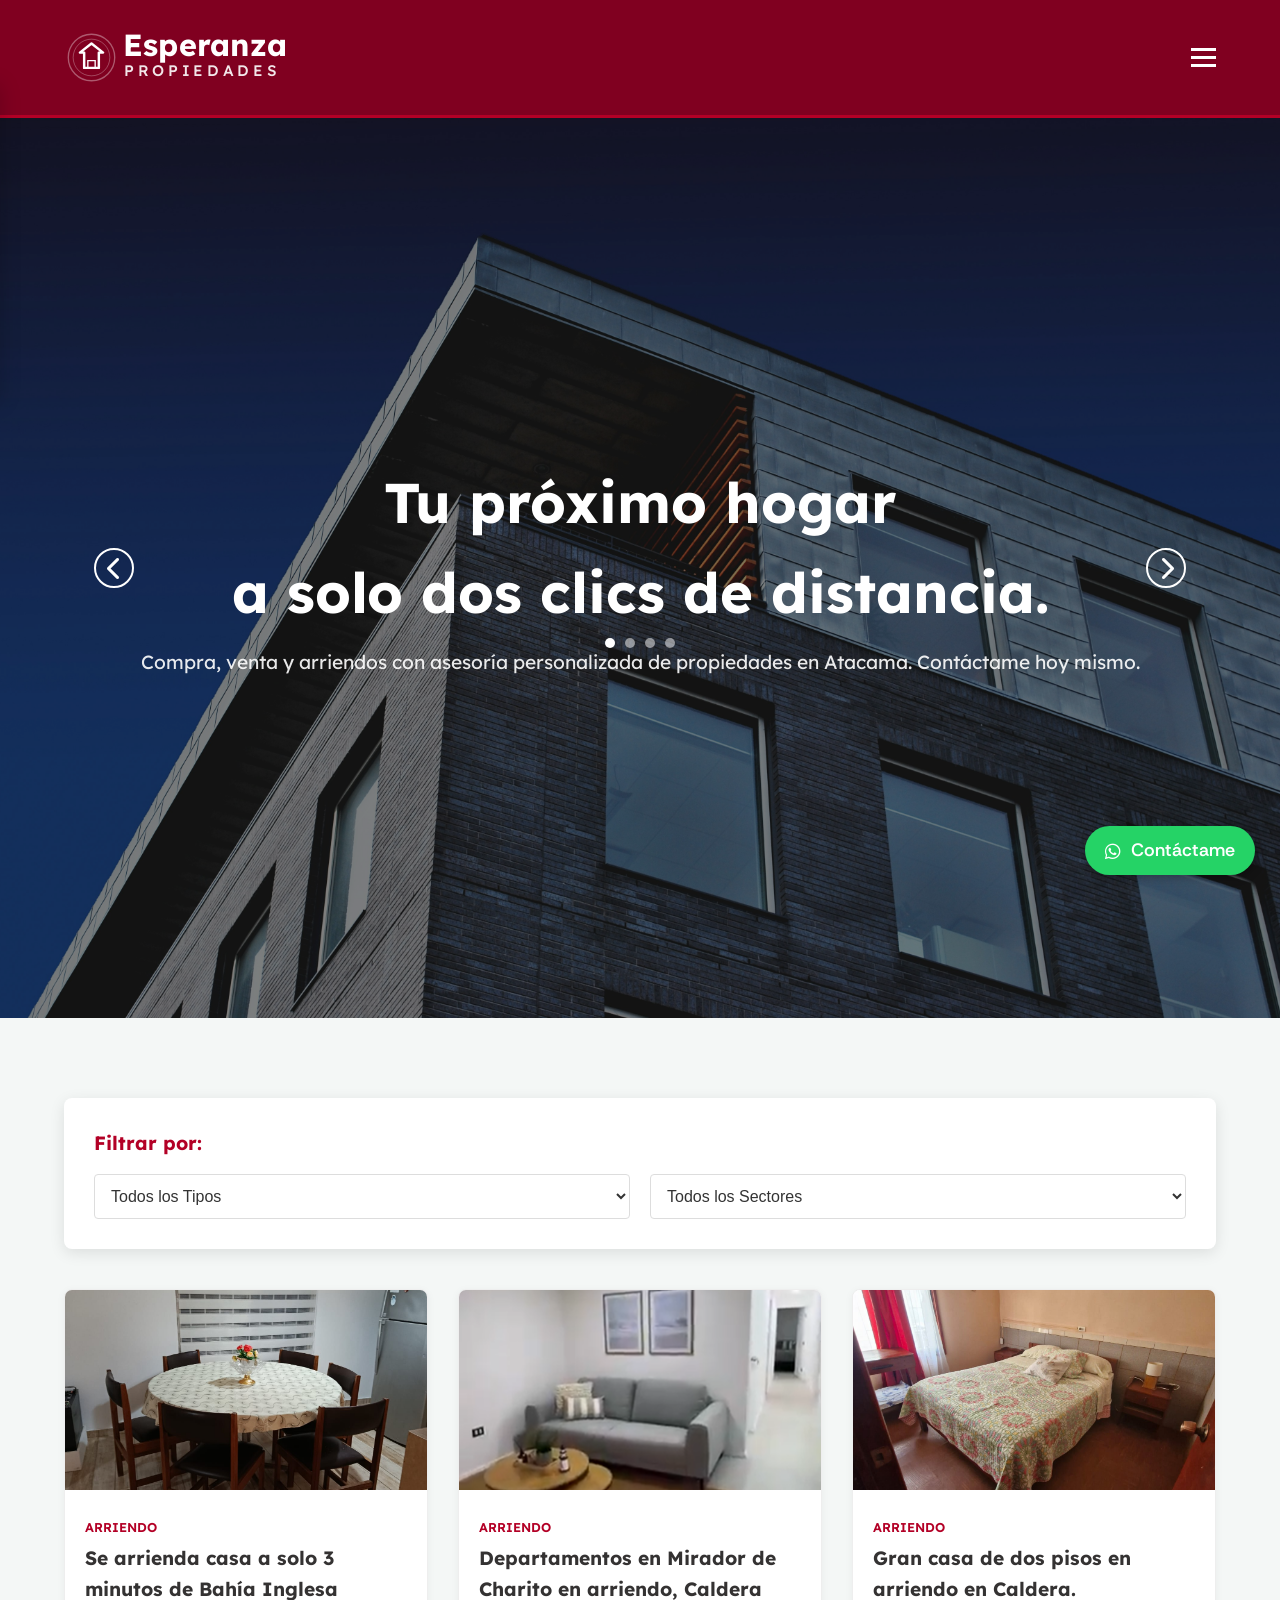
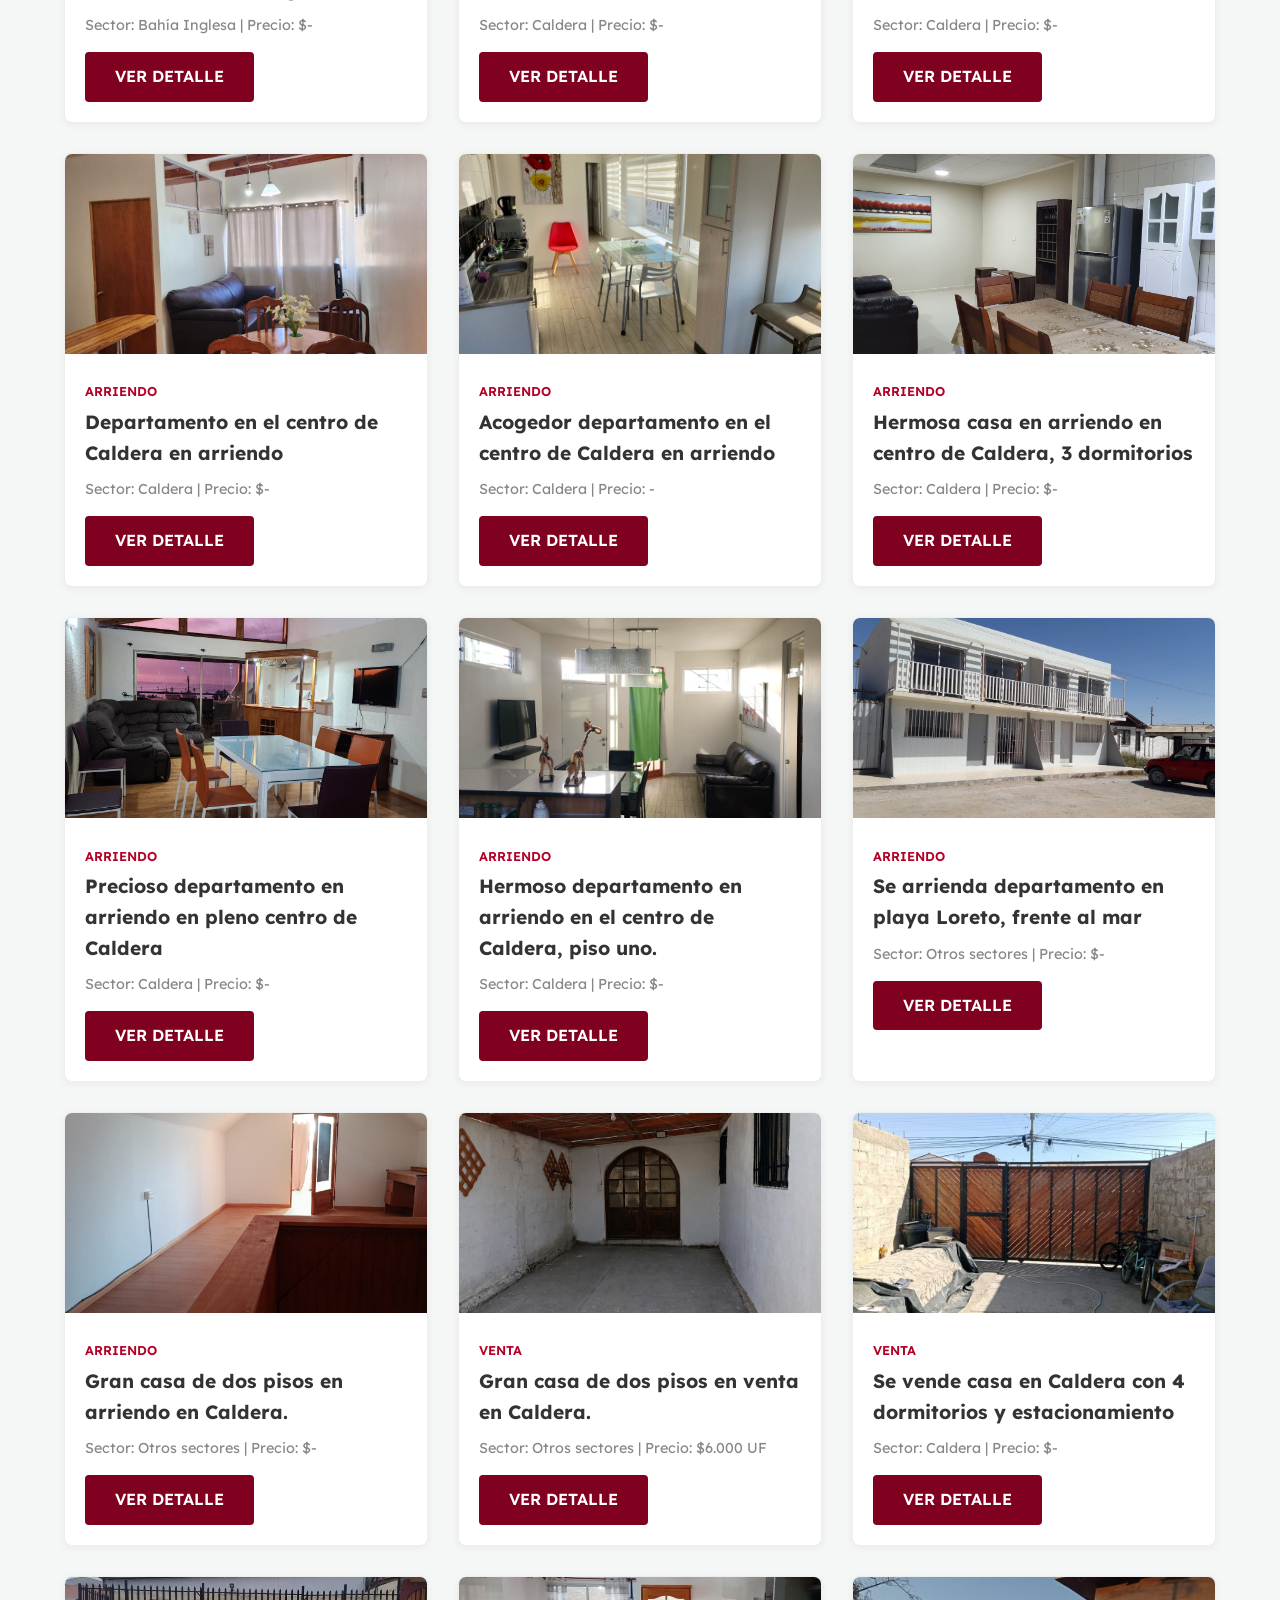
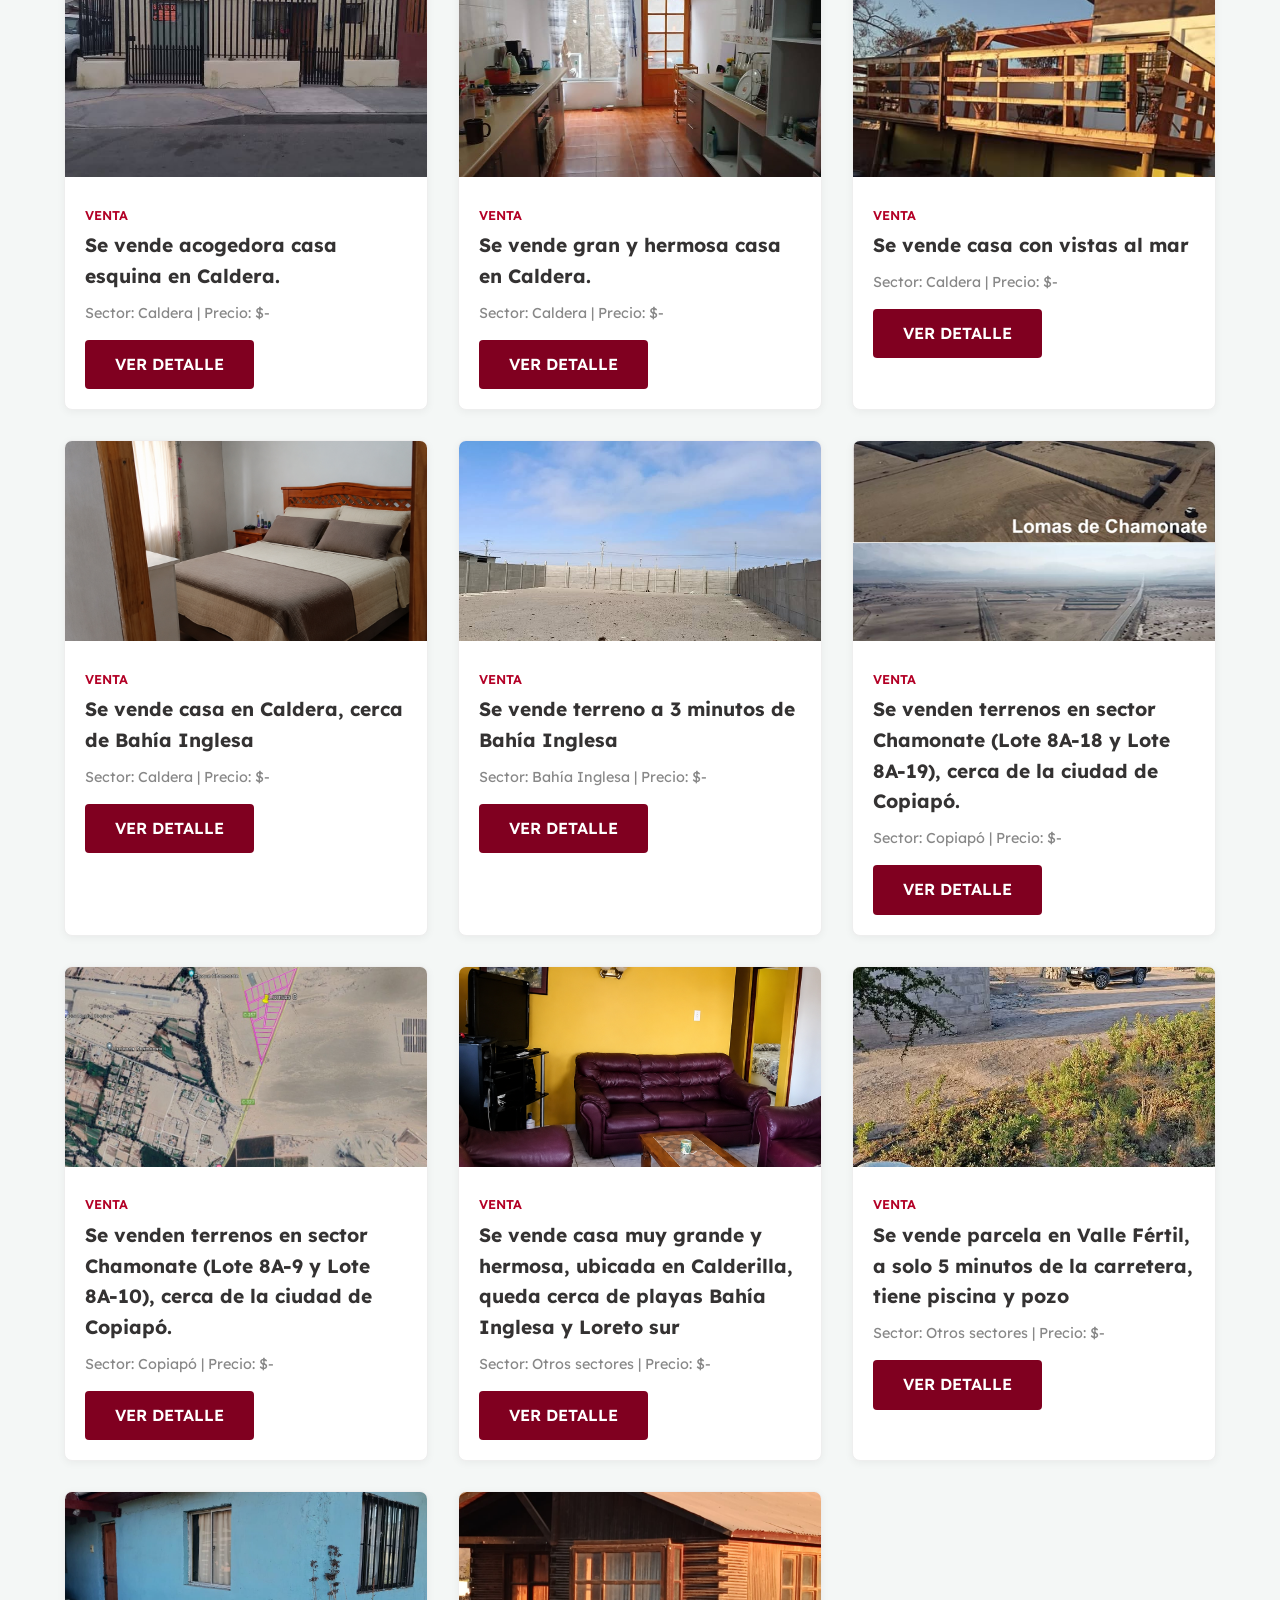
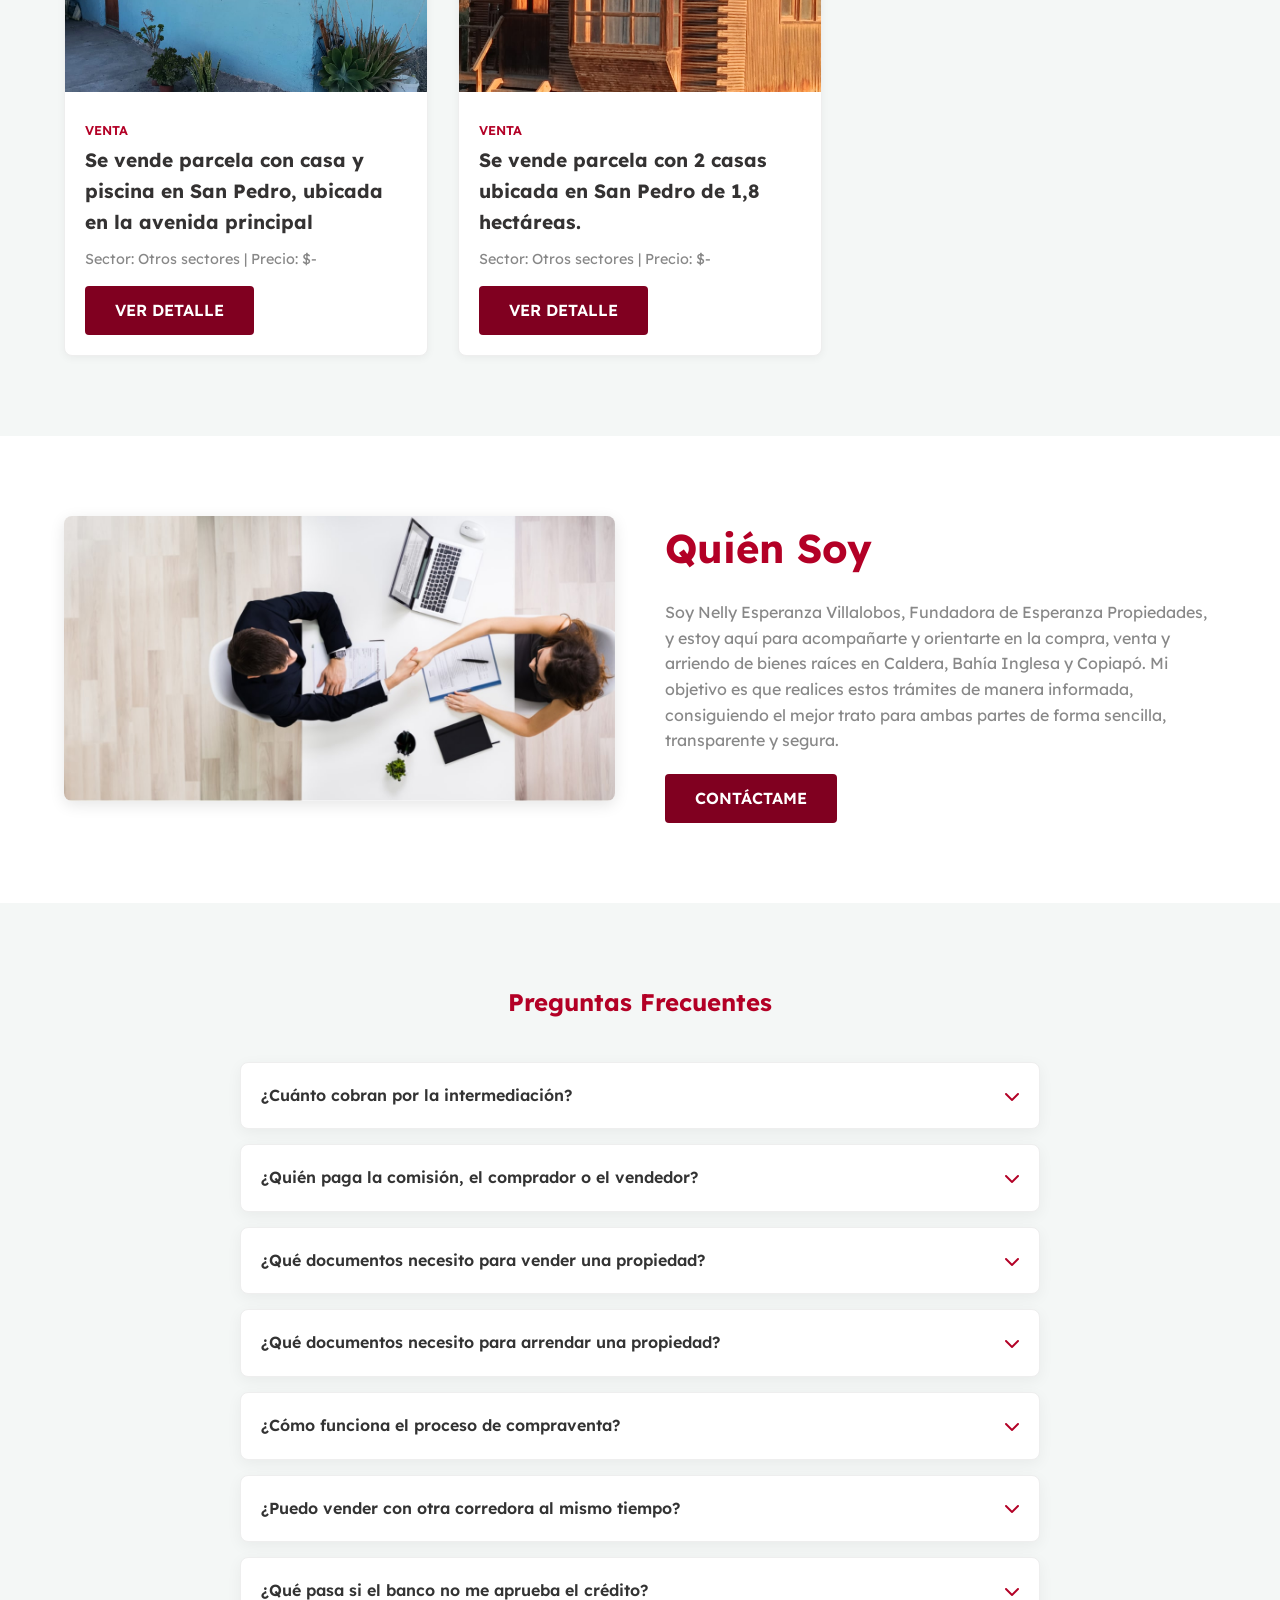
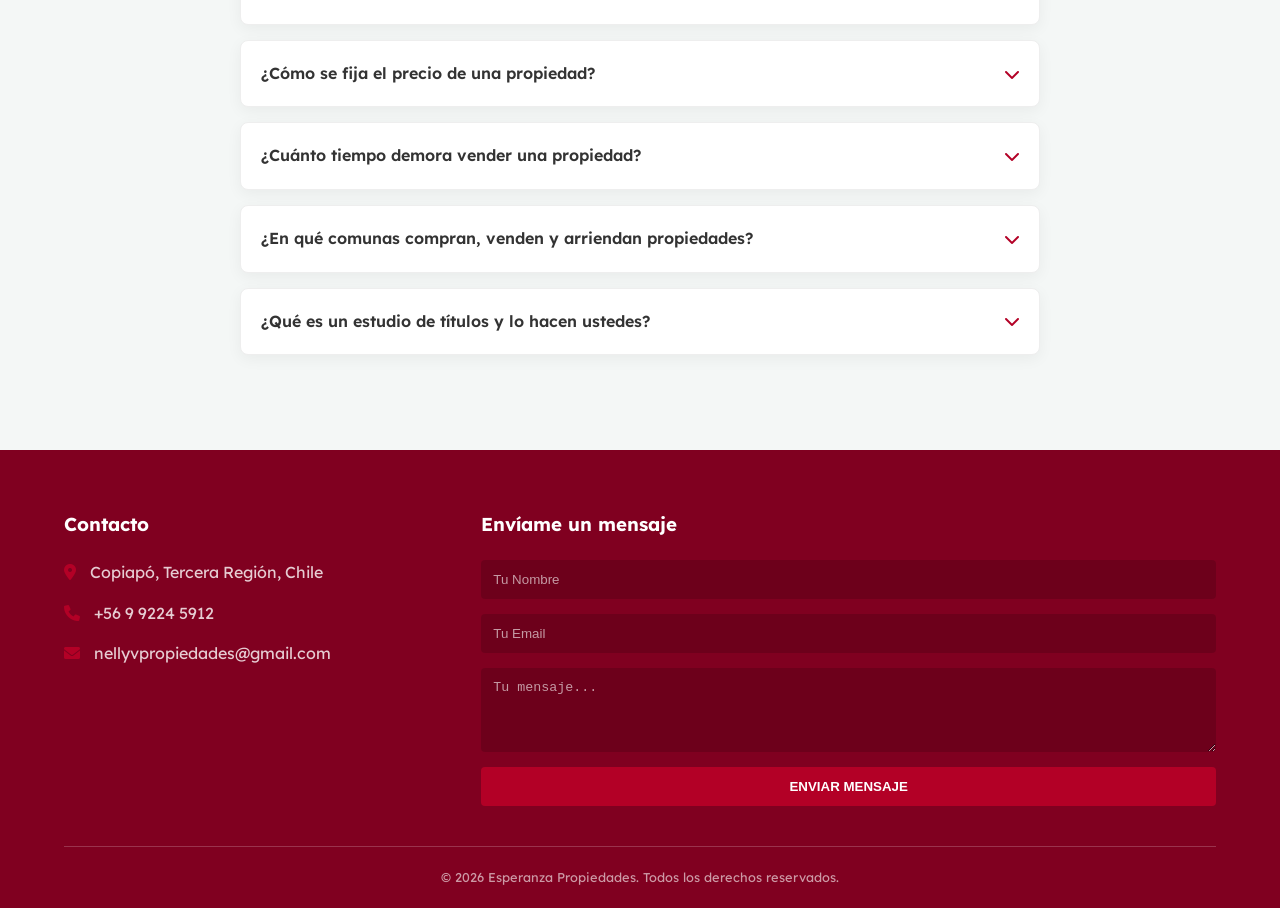
==== commit c755c301: "Se actualizó el logo del header" ====
--- a/index.html
+++ b/index.html
@@ -43,12 +43,75 @@
   <body>
     <header class="main-header header-static">
       <div class="container container-header">
-        <div class="logo">
-          <span class="logo-icon"
-            ><i class="fa-solid fa-house-chimney"></i
-          ></span>
-          <h1>Esperanza Propiedades</h1>
-        </div>
+        <!-- LOGOTIPO SVG PROFESIONAL INTEGRADO -->
+        <a href="index.html" class="logo-personalizado">
+          <svg
+            xmlns="http://www.w3.org/2000/svg"
+            viewBox="0 0 380 90"
+            width="100%"
+            height="100%"
+          >
+            <!-- Círculos decorativos más grandes -->
+            <circle
+              cx="45"
+              cy="45"
+              r="38"
+              fill="none"
+              stroke="#ffffff"
+              stroke-width="2.2"
+              opacity="0.35"
+            />
+            <circle
+              cx="45"
+              cy="45"
+              r="30"
+              fill="none"
+              stroke="#ffffff"
+              stroke-width="1.5"
+              opacity="0.3"
+            />
+
+            <!-- Ícono elegante de casa centrado y proporcionado -->
+            <path
+              d="M45 22 L64 37 L57 37 L57 62 L33 62 L33 37 L26 37 Z"
+              fill="none"
+              stroke="#ffffff"
+              stroke-width="4"
+              stroke-linejoin="round"
+            />
+            <path
+              d="M39 62 L39 50 L51 50 L51 62"
+              fill="none"
+              stroke="#ffffff"
+              stroke-width="2.2"
+            />
+
+            <!-- Textos con mayor tamaño y legibilidad -->
+            <text
+              x="96"
+              y="42"
+              font-family="'Lexend', sans-serif"
+              font-size="50"
+              font-weight="700"
+              fill="#ffffff"
+              letter-spacing="0.5"
+            >
+              Esperanza
+            </text>
+            <text
+              x="98"
+              y="75"
+              font-family="'Lexend', sans-serif"
+              font-size="25"
+              font-weight="500"
+              fill="#ffffff"
+              letter-spacing="6"
+              opacity="0.9"
+            >
+              PROPIEDADES
+            </text>
+          </svg>
+        </a>
 
         <div class="hamburger">
           <span class="bar"></span>
@@ -136,7 +199,7 @@
               <h2>Quién Soy</h2>
               <p>
                 Soy Nelly Esperanza Villalobos, Fundadora de Esperanza
-                propiedades de estoy aquí para acompañarte y orientarte en la
+                Propiedades, y estoy aquí para acompañarte y orientarte en la
                 compra, venta y arriendo de bienes raíces en Caldera, Bahía
                 Inglesa y Copiapó. Mi objetivo es que realices estos trámites de
                 manera informada, consiguiendo el mejor trato para ambas partes
@@ -201,8 +264,8 @@
                 La documentación exacta varía según cada propiedad. Durante la
                 primera etapa de evaluación te orientaremos sobre los
                 antecedentes necesarios, pero si deseas agilizar un poco la
-                gestión, deberías tener a mano la escritura de la propiedad y tu
-                cédula de identidad vigente.
+                gestión, deberías tener a mano la escritura o certificado de
+                dominio vigente de la propiedad y tu cédula de identidad.
               </div>
             </div>
 
@@ -212,26 +275,8 @@
                 <i class="fas fa-chevron-down"></i>
               </div>
               <div class="faq-answer">
-               A grandes rasgos: 
-              1. Se visita y selecciona la propiedad. 
-              2. (Opcional) se firma una promesa de compraventa con el precio y condiciones acordadas.
-              3. El comprador gestiona el financiamiento si es que requiere crédito hipotecario. 
-              4. Se realiza el estudio de títulos.
-              5. Se firma la escritura definitiva ante notario.
-              6. Se inscribe en el Conservador de Bienes Raíces. 
-              El proceso suele tomar entre 30 y 90 días dependiendo de si hay financiamiento bancario involucrado o no.
-
-              </div>
-            </div>
-
-             <div class="faq-item">
-              <div class="faq-question">
-                ¿Cómo funciona el proceso de compraventa?
-                <i class="fas fa-chevron-down"></i>
-              </div>
-              <div class="faq-answer">
-                Si eres propietario: escritura o certificado de dominio y cédula
-                de identidad. Si eres arrendatario: cédula de identidad,
+                Si eres propietario: certificado de dominio y cédula de
+                identidad. Si eres arrendatario: cédula de identidad,
                 liquidaciones de sueldo recientes o acreditación de ingresos, y
                 en algunos casos un aval o codeudor.
               </div>
@@ -239,11 +284,31 @@
 
             <div class="faq-item">
               <div class="faq-question">
+                ¿Cómo funciona el proceso de compraventa?
+                <i class="fas fa-chevron-down"></i>
+              </div>
+              <div class="faq-answer">
+                A grandes rasgos: 1. Se visita y selecciona la propiedad. 2. Se
+                firma una promesa de compraventa con el precio y condiciones
+                acordadas. 3. El comprador gestiona el financiamiento si
+                requiere crédito hipotecario. 4. Se realiza el estudio de
+                títulos. 5. Se firma la escritura definitiva ante notario. 6. Se
+                inscribe en el Conservador de Bienes Raíces. El proceso suele
+                tomar entre 30 y 90 días dependiendo del financiamiento
+                bancario.
+              </div>
+            </div>
+
+            <div class="faq-item">
+              <div class="faq-question">
                 ¿Puedo vender con otra corredora al mismo tiempo?
                 <i class="fas fa-chevron-down"></i>
               </div>
               <div class="faq-answer">
-                Sí, a menos que hayas firmado un contrato de exclusividad. Si no existe ese acuerdo, puedes trabajar con más de una corredora simultáneamente. Te recomendamos conversarlo abiertamente desde el inicio para definir las condiciones de trabajo.
+                Sí, a menos que hayas firmado un contrato de exclusividad. Si no
+                existe ese acuerdo, puedes trabajar con más de una corredora
+                simultáneamente. Te recomendamos conversarlo abiertamente desde
+                el inicio para definir las condiciones de trabajo.
               </div>
             </div>
 
@@ -253,17 +318,25 @@
                 <i class="fas fa-chevron-down"></i>
               </div>
               <div class="faq-answer">
-                La aprobación crediticia depende exclusivamente del banco y lo que determinen respecto a la situación financiera del comprador. Si el crédito no es aprobado, la operación no puede cerrarse en esos términos. Lo que ocurra con los montos ya pagados (como la reserva) depende de lo estipulado en la promesa de compraventa (si es que existía previamente y fue firmada ante notario). Por eso es importante que ese documento lo revise un abogado antes de firmarlo.
-              </div>
-            </div>
-
-             <div class="faq-item">
-              <div class="faq-question">
-               ¿Cómo se fija el precio de una propiedad?
-                <i class="fas fa-chevron-down"></i>
-              </div>
-              <div class="faq-answer">
-                El precio lo define el propietario (y es quien tiene la última palabra), pero como corredora podemos realizar una tasación referencial basada en propiedades comparables en la zona, metraje, estado de conservación y condiciones del mercado local. 
+                La aprobación crediticia depende exclusivamente del banco. Si el
+                crédito no es aprobado, la operación no puede cerrarse en esos
+                términos. Lo que ocurra con los montos ya pagados (como la
+                reserva) depende de lo estipulado en la promesa de compraventa
+                firmada ante notario. Por eso es importante que ese documento lo
+                revise un abogado antes de firmarlo.
+              </div>
+            </div>
+
+            <div class="faq-item">
+              <div class="faq-question">
+                ¿Cómo se fija el precio de una propiedad?
+                <i class="fas fa-chevron-down"></i>
+              </div>
+              <div class="faq-answer">
+                El precio lo define el propietario (quien tiene la última
+                palabra), pero como corredora podemos realizar una tasación
+                referencial basada en propiedades comparables en la zona,
+                metraje, estado de conservación y condiciones del mercado local.
               </div>
             </div>
 
@@ -273,20 +346,24 @@
                 <i class="fas fa-chevron-down"></i>
               </div>
               <div class="faq-answer">
-                Depende del tipo de propiedad, precio y condiciones del mercado. En promedio, una propiedad bien valorizada y con documentación en orden puede venderse entre 2 y 6 meses. Propiedades con precio fuera de mercado o con problemas de títulos pueden demorar considerablemente más.
-              </div>
-            </div>
-
-            <div class="faq-item">
-              <div class="faq-question">
-               ¿En qué comunas compran, venden y arriendan propiedades?
-                <i class="fas fa-chevron-down"></i>
-              </div>
-              <div class="faq-answer">
-                En la tercera región de Atacama: Copiapó y Caldera (incluyendo Bahía Inglesa) y sectores cercanos. 
-              </div>
-            </div>
-
+                Depende del tipo de propiedad, precio y condiciones del mercado.
+                En promedio, una propiedad bien valorizada y con documentación
+                en orden puede venderse entre 2 y 6 meses. Propiedades con
+                precio fuera de mercado o con problemas de títulos pueden
+                demorar considerablemente más.
+              </div>
+            </div>
+
+            <div class="faq-item">
+              <div class="faq-question">
+                ¿En qué comunas compran, venden y arriendan propiedades?
+                <i class="fas fa-chevron-down"></i>
+              </div>
+              <div class="faq-answer">
+                En la tercera región de Atacama: Copiapó y Caldera (incluyendo
+                Bahía Inglesa) y sectores cercanos.
+              </div>
+            </div>
 
             <div class="faq-item">
               <div class="faq-question">
@@ -294,8 +371,15 @@
                 <i class="fas fa-chevron-down"></i>
               </div>
               <div class="faq-answer">
-                El estudio de títulos es una revisión legal que hace un abogado para verificar que la propiedad no tenga deudas, hipotecas, embargos ni problemas de dominio antes de comprarla. Es un paso fundamental en cualquier compraventa. Este servicio no lo realizamos nosotros, pues corresponde a un abogado contratado por las partes, pero podemos orientarte sobre cómo gestionarlo.
-              </div>
+                El estudio de títulos es una revisión legal que hace un abogado
+                para verificar que la propiedad no tenga deudas, hipotecas,
+                embargos ni problemas de dominio antes de comprarla. Es un paso
+                fundamental en cualquier compraventa. Este servicio no lo
+                realizamos nosotros directamente, pues corresponde a un abogado
+                contratado por las partes, pero podemos orientarte sobre cómo
+                gestionarlo.
+              </div>
+            </div>
           </div>
         </div>
       </section>
@@ -310,13 +394,17 @@
             Chile
           </p>
           <p><i class="fa-solid fa-phone"></i> +56 9 9224 5912</p>
-          <p><i class="fa-solid fa-envelope"></i> nelly.v9@gmail.com</p>
+          <p>
+            <i class="fa-solid fa-envelope"></i> nellyvpropiedades@gmail.com
+          </p>
         </div>
         <div class="footer-form">
           <h3>Envíame un mensaje</h3>
 
-          <!-- Formulario adaptado para Netlify -->
           <form name="contacto" method="POST" netlify>
+            <!-- Este campo oculto ayuda a Netlify a filtrar el spam -->
+            <input type="hidden" name="form-name" value="contacto" />
+
             <input type="text" name="nombre" placeholder="Tu Nombre" required />
             <input type="email" name="email" placeholder="Tu Email" required />
             <textarea
--- a/style.css
+++ b/style.css
@@ -65,6 +65,13 @@
   transition: var(--transition);
 }
 
+.logo-personalizado {
+  display: flex;
+  align-items: center;
+  height: 55px; /* Altura ideal para que encaje perfecto en tu header rojo */
+  max-width: 280px;
+}
+
 .header-static {
   position: relative !important;
   background-color: var(--primary-red) !important;
@@ -708,12 +715,12 @@
 
 @media (max-width: 768px) {
   .main-header {
-    height: 60px;
-    padding: 12px 0;
+    height: auto;
+    padding: 18px 0;
   }
 
   .main-nav {
-    top: 60px;
+    top: 75px;
   }
 
   .logo h1 {
